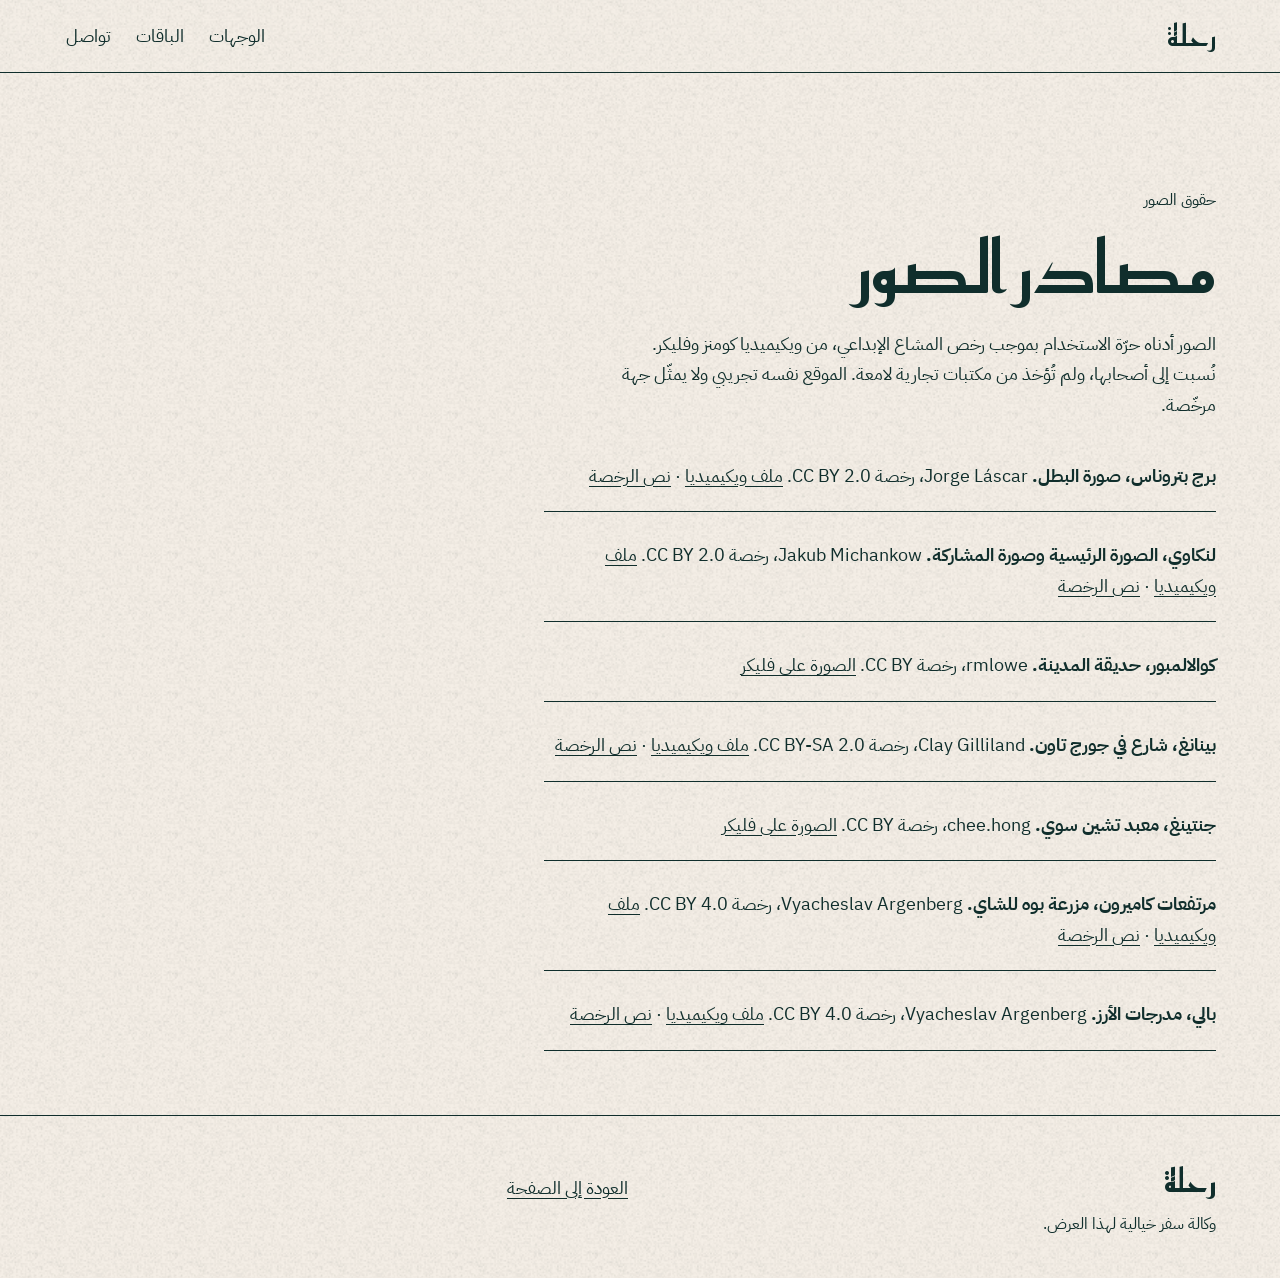
==== credits.html @ d16dc06d "Add the Arabic RTL landing page for رحلة. A static demo for a fictional Malaysia travel agency: pape" ====
<!DOCTYPE html>
<html lang="ar" dir="rtl">
<head>
  <meta charset="utf-8">
  <meta name="viewport" content="width=device-width, initial-scale=1">
  <title>مصادر الصور | رحلة</title>
  <meta name="description" content="مصادر صور موقع رحلة التجريبي وحقوق المصوّرين بموجب رخص المشاع الإبداعي.">
  <link rel="canonical" href="https://mohammedbagowabair.github.io/Rihla-Arabic-Travel-Landing-Page/credits.html">
  <meta name="robots" content="index,follow">
  <link rel="icon" href="favicon.svg" type="image/svg+xml">
  <link rel="preconnect" href="https://fonts.googleapis.com">
  <link rel="preconnect" href="https://fonts.gstatic.com" crossorigin>
  <link rel="stylesheet" href="https://fonts.googleapis.com/css2?family=IBM+Plex+Sans+Arabic:wght@400;500&family=Reem+Kufi:wght@500&display=swap">
  <link rel="stylesheet" href="css/styles.css">
</head>
<body>
  <a class="skip" href="#credits">تخطّي إلى المحتوى</a>
  <header class="site-header">
    <div class="wrap header-inner">
      <a class="brand" href="index.html">رحلة</a>
      <nav class="nav" aria-label="التنقل">
        <a href="index.html#destinations">الوجهات</a>
        <a href="index.html#packages">الباقات</a>
        <a href="index.html#contact">تواصل</a>
      </nav>
    </div>
  </header>
  <main class="wrap credits-page" id="credits">
    <p class="kicker">حقوق الصور</p>
    <h1>مصادر الصور</h1>
    <p class="lead">الصور أدناه حرّة الاستخدام بموجب رخص المشاع الإبداعي، من ويكيميديا كومنز وفليكر. نُسبت إلى أصحابها، ولم تُؤخذ من مكتبات تجارية لامعة. الموقع نفسه تجريبي ولا يمثّل جهة مرخّصة.</p>
    <ul class="credits-list">
      <li>
        <strong>برج بتروناس، صورة البطل.</strong>
        Jorge Láscar، رخصة CC BY 2.0.
        <a href="https://commons.wikimedia.org/wiki/File:The_Petronas_Towers,_the_tallest_twin_towers_of_the_world_(18793138848).jpg" target="_blank" rel="noopener noreferrer">ملف ويكيميديا</a>
        ·
        <a href="https://creativecommons.org/licenses/by/2.0/" target="_blank" rel="noopener noreferrer">نص الرخصة</a>
      </li>
      <li>
        <strong>لنكاوي، الصورة الرئيسية وصورة المشاركة.</strong>
        Jakub Michankow، رخصة CC BY 2.0.
        <a href="https://commons.wikimedia.org/wiki/File:Langkawi_-_aerial_view.jpg" target="_blank" rel="noopener noreferrer">ملف ويكيميديا</a>
        ·
        <a href="https://creativecommons.org/licenses/by/2.0/" target="_blank" rel="noopener noreferrer">نص الرخصة</a>
      </li>
      <li>
        <strong>كوالالمبور، حديقة المدينة.</strong>
        rmlowe، رخصة CC BY.
        <a href="https://www.flickr.com/photo.gne?id=4596192775" target="_blank" rel="noopener noreferrer">الصورة على فليكر</a>
      </li>
      <li>
        <strong>بينانغ، شارع في جورج تاون.</strong>
        Clay Gilliland، رخصة CC BY-SA 2.0.
        <a href="https://commons.wikimedia.org/wiki/File:George_Town_Penang,_Malaysia_(11804890966).jpg" target="_blank" rel="noopener noreferrer">ملف ويكيميديا</a>
        ·
        <a href="https://creativecommons.org/licenses/by-sa/2.0/" target="_blank" rel="noopener noreferrer">نص الرخصة</a>
      </li>
      <li>
        <strong>جنتينغ، معبد تشين سوي.</strong>
        chee.hong، رخصة CC BY.
        <a href="https://www.flickr.com/photo.gne?id=794704813" target="_blank" rel="noopener noreferrer">الصورة على فليكر</a>
      </li>
      <li>
        <strong>مرتفعات كاميرون، مزرعة بوه للشاي.</strong>
        Vyacheslav Argenberg، رخصة CC BY 4.0.
        <a href="https://commons.wikimedia.org/wiki/File:BOH_tea_estate_2,_Cameron_Highlands,_Malaysia.jpg" target="_blank" rel="noopener noreferrer">ملف ويكيميديا</a>
        ·
        <a href="https://creativecommons.org/licenses/by/4.0/" target="_blank" rel="noopener noreferrer">نص الرخصة</a>
      </li>
      <li>
        <strong>بالي، مدرجات الأرز.</strong>
        Vyacheslav Argenberg، رخصة CC BY 4.0.
        <a href="https://commons.wikimedia.org/wiki/File:Rice_terraces,_Bali.jpg" target="_blank" rel="noopener noreferrer">ملف ويكيميديا</a>
        ·
        <a href="https://creativecommons.org/licenses/by/4.0/" target="_blank" rel="noopener noreferrer">نص الرخصة</a>
      </li>
    </ul>
  </main>
  <footer class="site-footer">
    <div class="wrap footer-grid">
      <div class="footer-brand">
        <strong>رحلة</strong>
        <p>وكالة سفر خيالية لهذا العرض.</p>
      </div>
      <nav class="footer-nav" aria-label="روابط التذييل">
        <a href="index.html">العودة إلى الصفحة</a>
      </nav>
    </div>
  </footer>
</body>
</html>
---- css/styles.css ----
/* رحلة — three colours only.
   --paper background, --ink text and lines, --accent on the hero CTA and one headline word. */

:root {
  --paper: #f4eee6;
  --ink: #102e2c;
  --accent: #9a3524;
  --display: "Reem Kufi", "IBM Plex Sans Arabic", "Segoe UI", Tahoma, sans-serif;
  --body: "IBM Plex Sans Arabic", "Segoe UI", Tahoma, sans-serif;
  --pad: clamp(4.75rem, 9vw, 7.5rem);
  --gutter: 1.5rem;
  --max: 72rem;
  --edge: clamp(1.25rem, 4vw, 2rem);
}

*,
*::before,
*::after {
  box-sizing: border-box;
}

html {
  overflow-x: clip;
  scroll-behavior: auto;
}

body {
  margin: 0;
  overflow-x: clip;
  background-color: var(--paper);
  background-image: url("../img/grain.webp");
  background-repeat: repeat;
  background-size: 140px 140px;
  color: var(--ink);
  font-family: var(--body);
  font-size: 1.125rem;
  font-weight: 400;
  line-height: 1.7;
  text-rendering: optimizeLegibility;
}

img {
  max-width: 100%;
  height: auto;
  display: block;
}

h1, h2, h3, p, ul, ol, figure {
  margin: 0;
}

ul, ol {
  padding: 0;
  list-style: none;
}

a {
  color: inherit;
}

:focus-visible {
  outline: 2px solid var(--ink);
  outline-offset: 3px;
}

::selection {
  background: var(--ink);
  color: var(--paper);
}

.skip {
  position: absolute;
  inset-block-start: 0.75rem;
  inset-inline-start: 0.75rem;
  z-index: 80;
  transform: translateY(-200%);
  background: var(--ink);
  color: var(--paper);
  padding: 0.6rem 1rem;
  text-decoration: none;
}

.skip:focus {
  transform: none;
}

.wrap {
  width: min(calc(100% - var(--edge) * 2), var(--max));
  margin-inline: auto;
}

.grid-12 {
  display: grid;
  grid-template-columns: repeat(12, minmax(0, 1fr));
  column-gap: var(--gutter);
}

.section {
  overflow-x: clip;
  padding-block: var(--pad);
}

.kicker {
  font-size: 1rem;
  line-height: 1.5;
  margin-block-end: 1rem;
}

.site-header {
  position: sticky;
  inset-block-start: 0;
  z-index: 40;
  background-color: var(--paper);
  background-image: url("../img/grain.webp");
  background-repeat: repeat;
  background-size: 140px 140px;
  border-block-end: 1px solid var(--ink);
}

.header-inner {
  display: flex;
  flex-wrap: wrap;
  align-items: center;
  gap: 0.75rem 1.5rem;
  min-block-size: 4.5rem;
  padding-block: 0.75rem;
}

.brand {
  font-family: var(--display);
  font-size: 1.85rem;
  font-weight: 500;
  line-height: 1;
  text-decoration: none;
}

.nav {
  display: flex;
  flex-wrap: wrap;
  gap: 0.25rem 1.25rem;
  margin-inline-start: auto;
}

.nav a {
  display: inline-flex;
  align-items: center;
  min-block-size: 3rem;
  padding-inline: 0.15rem;
  text-decoration: none;
}

.nav a:hover {
  text-decoration: underline;
  text-underline-offset: 0.28em;
}

.header-cta {
  display: inline-flex;
}

.hero {
  position: relative;
  overflow-x: clip;
  min-block-size: calc(100svh - 4.5rem);
  padding-block: var(--pad);
}

.hero__grid {
  position: relative;
  z-index: 2;
  min-block-size: calc(100svh - 4.5rem - var(--pad) * 2);
  align-items: end;
}

.hero__copy {
  grid-column: 1 / 8;
}

.hero h1 {
  font-family: var(--display);
  font-weight: 500;
  font-size: clamp(2.85rem, 12.5vw, 4.25rem);
  line-height: 1.12;
  letter-spacing: 0;
}

.hero h1 span {
  display: block;
}

.hero h1 em {
  font-style: normal;
  color: var(--accent);
}

.lede {
  margin-block-start: 1.5rem;
  max-inline-size: 28rem;
  font-size: 1.125rem;
}

.hero__actions {
  margin-block-start: 2rem;
}

.hero__subject {
  position: absolute;
  z-index: 1;
  pointer-events: none;
  inset-block-start: -4%;
  inset-inline-end: -8vw;
  inline-size: min(44vw, 34rem);
  block-size: 112%;
  object-fit: cover;
  object-position: center 42%;
}

.btn {
  display: inline-flex;
  align-items: center;
  justify-content: center;
  gap: 0.55rem;
  min-block-size: 3.25rem;
  padding-inline: 1.25rem;
  border: 1px solid var(--ink);
  background: transparent;
  color: var(--ink);
  font: 500 1.05rem / 1.2 var(--body);
  text-decoration: none;
  cursor: pointer;
}

.btn svg {
  flex: 0 0 auto;
}

.btn--accent {
  background: var(--accent);
  border-color: var(--accent);
  color: var(--paper);
}

.btn--ink {
  background: var(--ink);
  color: var(--paper);
}

.btn--block {
  inline-size: 100%;
}

.dest__feature {
  grid-column: 1 / 8;
}

.dest__feature h2,
.section-title {
  font-family: var(--display);
  font-weight: 500;
  font-size: clamp(2.6rem, 5vw, 4.5rem);
  line-height: 1.12;
  letter-spacing: 0;
}

.dest__feature figure {
  margin-block-start: 1.75rem;
}

.dest__feature img {
  inline-size: 100%;
  aspect-ratio: 3 / 2;
  object-fit: cover;
}

.dest__feature figcaption p {
  margin-block-start: 1.25rem;
  max-inline-size: 36rem;
}

.dest-list {
  grid-column: 8 / 13;
  align-self: end;
  display: grid;
  gap: 1.75rem;
}

.dest-list li {
  display: grid;
  grid-template-columns: 7.25rem minmax(0, 1fr);
  gap: 1rem;
  align-items: center;
}

.dest-list img {
  inline-size: 7.25rem;
  block-size: 5.4rem;
  object-fit: cover;
}

.dest-list h3 {
  font-family: var(--display);
  font-size: 1.45rem;
  font-weight: 500;
  line-height: 1.25;
}

.dest-list p {
  font-size: 1rem;
  line-height: 1.55;
}

.promise__inner {
  max-inline-size: 16em;
}

.promise h2 {
  font-weight: 400;
}

.promise__num {
  display: block;
  font-family: var(--display);
  font-weight: 500;
  font-size: clamp(6.5rem, 18vw, 12.5rem);
  line-height: 0.95;
  letter-spacing: 0;
}

.promise__line {
  display: block;
  margin-block-start: 1.25rem;
  font-family: var(--body);
  font-size: clamp(1.35rem, 2.4vw, 2rem);
  font-weight: 400;
  line-height: 1.55;
}

.section-head {
  grid-column: 1 / -1;
  max-inline-size: 18em;
  margin-block-end: clamp(2.5rem, 6vw, 4.5rem);
}

.note {
  margin-block-start: 1rem;
  max-inline-size: 36rem;
}

.cards {
  grid-column: 1 / -1;
  display: grid;
  grid-template-columns: repeat(12, minmax(0, 1fr));
  gap: var(--gutter);
}

.card {
  grid-column: span 4;
  display: flex;
  flex-direction: column;
  gap: 1rem;
  min-block-size: 100%;
  padding: 1.75rem 1.5rem 1.5rem;
  border: 1px solid var(--ink);
  background: transparent;
}

.card h3 {
  font-family: var(--display);
  font-size: clamp(1.8rem, 3vw, 2.4rem);
  font-weight: 500;
  line-height: 1.2;
}

.card p {
  font-size: 1.05rem;
}

.card__price {
  margin-block-start: auto;
  font-family: var(--display);
  font-size: 1.35rem;
  line-height: 1.3;
}

.card .btn {
  margin-block-start: 0.5rem;
}

.steps {
  grid-column: 1 / -1;
  display: grid;
  grid-template-columns: repeat(12, minmax(0, 1fr));
  gap: var(--gutter);
  counter-reset: step;
}

.steps li {
  grid-column: span 4;
  display: grid;
  gap: 0.75rem;
  align-content: start;
}

.steps li::before {
  counter-increment: step;
  content: counter(step, arabic-indic);
  font-family: var(--display);
  font-size: clamp(3rem, 5vw, 4.25rem);
  line-height: 1;
  font-weight: 500;
}

.steps h3 {
  font-family: var(--display);
  font-size: 1.7rem;
  font-weight: 500;
  line-height: 1.25;
}

.contact__intro {
  grid-column: 1 / 6;
}

.contact__intro .section-title {
  max-inline-size: 8em;
}

.contact__intro p {
  margin-block-start: 1.25rem;
  max-inline-size: 28rem;
}

.contact__intro .btn {
  margin-block-start: 2rem;
}

.mail {
  display: inline-block;
  margin-block-start: 1.25rem;
  text-underline-offset: 0.22em;
}

.contact__form {
  grid-column: 7 / 13;
  display: grid;
  gap: 1rem;
}

.field {
  display: grid;
  gap: 0.4rem;
}

.field span {
  font-size: 1rem;
}

.field input,
.field select,
.field textarea {
  inline-size: 100%;
  min-block-size: 3.25rem;
  padding: 0.75rem 0.9rem;
  border: 1px solid var(--ink);
  border-radius: 0;
  background: transparent;
  color: var(--ink);
  font: inherit;
}

.field textarea {
  min-block-size: 9rem;
  resize: vertical;
}

.field input::placeholder,
.field textarea::placeholder {
  color: var(--ink);
  opacity: 0.55;
}

.hp {
  position: absolute;
  inline-size: 1px;
  block-size: 1px;
  padding: 0;
  margin: -1px;
  overflow: hidden;
  clip-path: inset(50%);
  white-space: nowrap;
  border: 0;
}

.site-footer {
  overflow-x: clip;
  padding-block: 3rem 2.5rem;
  border-block-start: 1px solid var(--ink);
}

.footer-grid {
  display: grid;
  grid-template-columns: repeat(12, minmax(0, 1fr));
  gap: 1.5rem var(--gutter);
}

.footer-brand {
  grid-column: 1 / 7;
}

.footer-brand strong {
  display: block;
  font-family: var(--display);
  font-size: 2rem;
  font-weight: 500;
  line-height: 1.1;
}

.footer-brand p,
.footer-meta {
  margin-block-start: 0.75rem;
  font-size: 1rem;
  max-inline-size: 28rem;
}

.footer-nav {
  grid-column: 7 / 13;
  display: flex;
  flex-wrap: wrap;
  gap: 0.75rem 1.5rem;
  align-content: start;
}

.footer-nav a {
  display: inline-flex;
  align-items: center;
  min-block-size: 3rem;
  text-underline-offset: 0.22em;
}

.credits-page {
  padding-block: var(--pad) 4rem;
}

.credits-page h1 {
  font-family: var(--display);
  font-weight: 500;
  font-size: clamp(2.8rem, 6vw, 4.5rem);
  line-height: 1.12;
}

.credits-page .lead {
  margin-block: 1.25rem 2.5rem;
  max-inline-size: 38rem;
}

.credits-list {
  display: grid;
  gap: 1.75rem;
}

.credits-list li {
  max-inline-size: 42rem;
  padding-block-end: 1.25rem;
  border-block-end: 1px solid var(--ink);
}

.credits-list a {
  text-underline-offset: 0.2em;
}

@media (min-width: 960px) {
  .hero h1 {
    font-size: clamp(6rem, 7vw, 7rem);
  }
}

@media (max-width: 860px) {
  .nav {
    margin-inline-start: 0;
    flex-basis: 100%;
    order: 3;
  }

  .header-cta {
    margin-inline-start: auto;
  }

  .hero {
    min-block-size: 0;
  }

  .hero__grid {
    min-block-size: 0;
    display: block;
  }

  .hero__copy {
    max-inline-size: none;
  }

  .hero__subject {
    position: relative;
    inset: auto;
    display: block;
    inline-size: 100vw;
    max-inline-size: 100vw;
    block-size: auto;
    aspect-ratio: 4 / 5;
    margin-inline: calc(50% - 50vw);
    margin-block-start: 2.5rem;
    margin-block-end: -6.5rem;
    object-position: center 28%;
  }

  .dest__feature,
  .dest-list,
  .contact__intro,
  .contact__form {
    grid-column: 1 / -1;
  }

  .dest-list {
    margin-block-start: 3rem;
  }

  .card,
  .steps li {
    grid-column: 1 / -1;
  }
}

@media (max-width: 560px) {
  .dest-list li {
    grid-template-columns: 5.75rem minmax(0, 1fr);
  }

  .dest-list img {
    inline-size: 5.75rem;
    block-size: 4.4rem;
  }
}

@media (prefers-reduced-motion: no-preference) {
  .js [data-reveal] {
    opacity: 0;
    transform: translateY(1.4rem);
    transition: opacity 0.7s ease, transform 0.7s ease;
  }

  .js [data-reveal].is-in {
    opacity: 1;
    transform: none;
  }
}
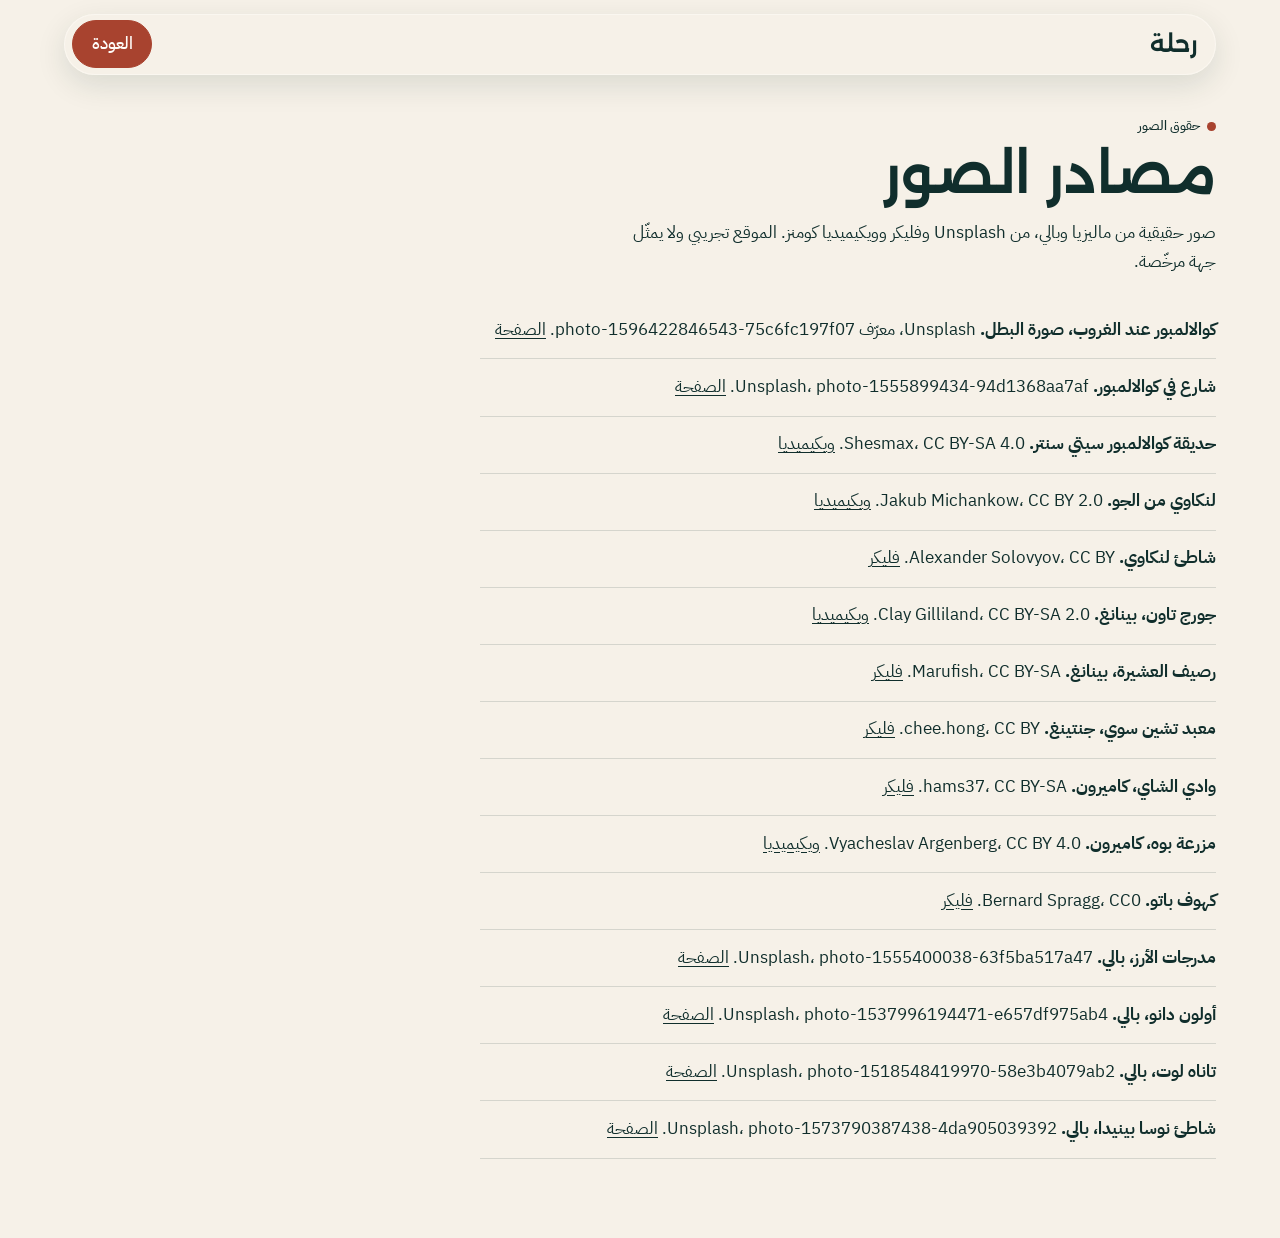
==== commit ae8fd50f: "Redesign the رحلة landing page as a full travel layout. Replace the sparse first version with a cine" ====
--- a/credits.html
+++ b/credits.html
@@ -4,89 +4,41 @@
   <meta charset="utf-8">
   <meta name="viewport" content="width=device-width, initial-scale=1">
   <title>مصادر الصور | رحلة</title>
-  <meta name="description" content="مصادر صور موقع رحلة التجريبي وحقوق المصوّرين بموجب رخص المشاع الإبداعي.">
+  <meta name="description" content="مصادر صور موقع رحلة التجريبي وحقوق المصوّرين.">
   <link rel="canonical" href="https://mohammedbagowabair.github.io/Rihla-Arabic-Travel-Landing-Page/credits.html">
-  <meta name="robots" content="index,follow">
   <link rel="icon" href="favicon.svg" type="image/svg+xml">
   <link rel="preconnect" href="https://fonts.googleapis.com">
   <link rel="preconnect" href="https://fonts.gstatic.com" crossorigin>
-  <link rel="stylesheet" href="https://fonts.googleapis.com/css2?family=IBM+Plex+Sans+Arabic:wght@400;500&family=Reem+Kufi:wght@500&display=swap">
+  <link rel="stylesheet" href="https://fonts.googleapis.com/css2?family=Alexandria:wght@500;600&family=IBM+Plex+Sans+Arabic:wght@400;500&display=swap">
   <link rel="stylesheet" href="css/styles.css">
 </head>
 <body>
   <a class="skip" href="#credits">تخطّي إلى المحتوى</a>
-  <header class="site-header">
-    <div class="wrap header-inner">
-      <a class="brand" href="index.html">رحلة</a>
-      <nav class="nav" aria-label="التنقل">
-        <a href="index.html#destinations">الوجهات</a>
-        <a href="index.html#packages">الباقات</a>
-        <a href="index.html#contact">تواصل</a>
-      </nav>
-    </div>
+  <header class="nav">
+    <a class="brand" href="index.html">رحلة</a>
+    <a class="btn btn--accent" style="margin-inline-start:auto" href="index.html#contact">العودة</a>
   </header>
-  <main class="wrap credits-page" id="credits">
+  <main class="wrap credits" id="credits">
     <p class="kicker">حقوق الصور</p>
     <h1>مصادر الصور</h1>
-    <p class="lead">الصور أدناه حرّة الاستخدام بموجب رخص المشاع الإبداعي، من ويكيميديا كومنز وفليكر. نُسبت إلى أصحابها، ولم تُؤخذ من مكتبات تجارية لامعة. الموقع نفسه تجريبي ولا يمثّل جهة مرخّصة.</p>
-    <ul class="credits-list">
-      <li>
-        <strong>برج بتروناس، صورة البطل.</strong>
-        Jorge Láscar، رخصة CC BY 2.0.
-        <a href="https://commons.wikimedia.org/wiki/File:The_Petronas_Towers,_the_tallest_twin_towers_of_the_world_(18793138848).jpg" target="_blank" rel="noopener noreferrer">ملف ويكيميديا</a>
-        ·
-        <a href="https://creativecommons.org/licenses/by/2.0/" target="_blank" rel="noopener noreferrer">نص الرخصة</a>
-      </li>
-      <li>
-        <strong>لنكاوي، الصورة الرئيسية وصورة المشاركة.</strong>
-        Jakub Michankow، رخصة CC BY 2.0.
-        <a href="https://commons.wikimedia.org/wiki/File:Langkawi_-_aerial_view.jpg" target="_blank" rel="noopener noreferrer">ملف ويكيميديا</a>
-        ·
-        <a href="https://creativecommons.org/licenses/by/2.0/" target="_blank" rel="noopener noreferrer">نص الرخصة</a>
-      </li>
-      <li>
-        <strong>كوالالمبور، حديقة المدينة.</strong>
-        rmlowe، رخصة CC BY.
-        <a href="https://www.flickr.com/photo.gne?id=4596192775" target="_blank" rel="noopener noreferrer">الصورة على فليكر</a>
-      </li>
-      <li>
-        <strong>بينانغ، شارع في جورج تاون.</strong>
-        Clay Gilliland، رخصة CC BY-SA 2.0.
-        <a href="https://commons.wikimedia.org/wiki/File:George_Town_Penang,_Malaysia_(11804890966).jpg" target="_blank" rel="noopener noreferrer">ملف ويكيميديا</a>
-        ·
-        <a href="https://creativecommons.org/licenses/by-sa/2.0/" target="_blank" rel="noopener noreferrer">نص الرخصة</a>
-      </li>
-      <li>
-        <strong>جنتينغ، معبد تشين سوي.</strong>
-        chee.hong، رخصة CC BY.
-        <a href="https://www.flickr.com/photo.gne?id=794704813" target="_blank" rel="noopener noreferrer">الصورة على فليكر</a>
-      </li>
-      <li>
-        <strong>مرتفعات كاميرون، مزرعة بوه للشاي.</strong>
-        Vyacheslav Argenberg، رخصة CC BY 4.0.
-        <a href="https://commons.wikimedia.org/wiki/File:BOH_tea_estate_2,_Cameron_Highlands,_Malaysia.jpg" target="_blank" rel="noopener noreferrer">ملف ويكيميديا</a>
-        ·
-        <a href="https://creativecommons.org/licenses/by/4.0/" target="_blank" rel="noopener noreferrer">نص الرخصة</a>
-      </li>
-      <li>
-        <strong>بالي، مدرجات الأرز.</strong>
-        Vyacheslav Argenberg، رخصة CC BY 4.0.
-        <a href="https://commons.wikimedia.org/wiki/File:Rice_terraces,_Bali.jpg" target="_blank" rel="noopener noreferrer">ملف ويكيميديا</a>
-        ·
-        <a href="https://creativecommons.org/licenses/by/4.0/" target="_blank" rel="noopener noreferrer">نص الرخصة</a>
-      </li>
+    <p class="lede">صور حقيقية من ماليزيا وبالي، من Unsplash وفليكر وويكيميديا كومنز. الموقع تجريبي ولا يمثّل جهة مرخّصة.</p>
+    <ul>
+      <li><strong>كوالالمبور عند الغروب، صورة البطل.</strong> Unsplash، معرّف photo-1596422846543-75c6fc197f07. <a href="https://unsplash.com/photos/1596422846543-75c6fc197f07" target="_blank" rel="noopener noreferrer">الصفحة</a></li>
+      <li><strong>شارع في كوالالمبور.</strong> Unsplash، photo-1555899434-94d1368aa7af. <a href="https://unsplash.com/photos/1555899434-94d1368aa7af" target="_blank" rel="noopener noreferrer">الصفحة</a></li>
+      <li><strong>حديقة كوالالمبور سيتي سنتر.</strong> Shesmax، CC BY-SA 4.0. <a href="https://commons.wikimedia.org/wiki/File:Kuala_Lumpur._KLCC_Park._2019-12-09_22-22-76.jpg" target="_blank" rel="noopener noreferrer">ويكيميديا</a></li>
+      <li><strong>لنكاوي من الجو.</strong> Jakub Michankow، CC BY 2.0. <a href="https://commons.wikimedia.org/wiki/File:Langkawi_-_aerial_view.jpg" target="_blank" rel="noopener noreferrer">ويكيميديا</a></li>
+      <li><strong>شاطئ لنكاوي.</strong> Alexander Solovyov، CC BY. <a href="https://www.flickr.com/photo.gne?id=8767185305" target="_blank" rel="noopener noreferrer">فليكر</a></li>
+      <li><strong>جورج تاون، بينانغ.</strong> Clay Gilliland، CC BY-SA 2.0. <a href="https://commons.wikimedia.org/wiki/File:George_Town_Penang,_Malaysia_(11804890966).jpg" target="_blank" rel="noopener noreferrer">ويكيميديا</a></li>
+      <li><strong>رصيف العشيرة، بينانغ.</strong> Marufish، CC BY-SA. <a href="https://www.flickr.com/photo.gne?id=5300518344" target="_blank" rel="noopener noreferrer">فليكر</a></li>
+      <li><strong>معبد تشين سوي، جنتينغ.</strong> chee.hong، CC BY. <a href="https://www.flickr.com/photo.gne?id=794704813" target="_blank" rel="noopener noreferrer">فليكر</a></li>
+      <li><strong>وادي الشاي، كاميرون.</strong> hams37، CC BY-SA. <a href="https://www.flickr.com/photo.gne?id=18498778973" target="_blank" rel="noopener noreferrer">فليكر</a></li>
+      <li><strong>مزرعة بوه، كاميرون.</strong> Vyacheslav Argenberg، CC BY 4.0. <a href="https://commons.wikimedia.org/wiki/File:BOH_tea_estate_2,_Cameron_Highlands,_Malaysia.jpg" target="_blank" rel="noopener noreferrer">ويكيميديا</a></li>
+      <li><strong>كهوف باتو.</strong> Bernard Spragg، CC0. <a href="https://www.flickr.com/photo.gne?id=17721587095" target="_blank" rel="noopener noreferrer">فليكر</a></li>
+      <li><strong>مدرجات الأرز، بالي.</strong> Unsplash، photo-1555400038-63f5ba517a47. <a href="https://unsplash.com/photos/1555400038-63f5ba517a47" target="_blank" rel="noopener noreferrer">الصفحة</a></li>
+      <li><strong>أولون دانو، بالي.</strong> Unsplash، photo-1537996194471-e657df975ab4. <a href="https://unsplash.com/photos/1537996194471-e657df975ab4" target="_blank" rel="noopener noreferrer">الصفحة</a></li>
+      <li><strong>تاناه لوت، بالي.</strong> Unsplash، photo-1518548419970-58e3b4079ab2. <a href="https://unsplash.com/photos/1518548419970-58e3b4079ab2" target="_blank" rel="noopener noreferrer">الصفحة</a></li>
+      <li><strong>شاطئ نوسا بينيدا، بالي.</strong> Unsplash، photo-1573790387438-4da905039392. <a href="https://unsplash.com/photos/1573790387438-4da905039392" target="_blank" rel="noopener noreferrer">الصفحة</a></li>
     </ul>
   </main>
-  <footer class="site-footer">
-    <div class="wrap footer-grid">
-      <div class="footer-brand">
-        <strong>رحلة</strong>
-        <p>وكالة سفر خيالية لهذا العرض.</p>
-      </div>
-      <nav class="footer-nav" aria-label="روابط التذييل">
-        <a href="index.html">العودة إلى الصفحة</a>
-      </nav>
-    </div>
-  </footer>
 </body>
 </html>
--- a/css/styles.css
+++ b/css/styles.css
@@ -1,654 +1,575 @@
-/* رحلة — three colours only.
-   --paper background, --ink text and lines, --accent on the hero CTA and one headline word. */
-
 :root {
-  --paper: #f4eee6;
   --ink: #102e2c;
-  --accent: #9a3524;
-  --display: "Reem Kufi", "IBM Plex Sans Arabic", "Segoe UI", Tahoma, sans-serif;
+  --paper: #f6f1e8;
+  --card: #fffdf9;
+  --accent: #a8432f;
+  --accent-soft: #f3d0c4;
+  --line: rgba(16, 46, 44, 0.14);
+  --shadow: 0 16px 40px rgba(16, 46, 44, 0.12);
+  --radius: 24px;
+  --display: "Alexandria", "IBM Plex Sans Arabic", "Segoe UI", Tahoma, sans-serif;
   --body: "IBM Plex Sans Arabic", "Segoe UI", Tahoma, sans-serif;
-  --pad: clamp(4.75rem, 9vw, 7.5rem);
-  --gutter: 1.5rem;
+  --space: clamp(4.25rem, 6.2vw, 6.5rem);
   --max: 72rem;
-  --edge: clamp(1.25rem, 4vw, 2rem);
+  --edge: clamp(1rem, 3vw, 1.5rem);
 }
 
 *,
 *::before,
-*::after {
-  box-sizing: border-box;
-}
+*::after { box-sizing: border-box; }
 
 html {
   overflow-x: clip;
-  scroll-behavior: auto;
+  scroll-padding-top: 5.5rem;
 }
 
 body {
   margin: 0;
   overflow-x: clip;
-  background-color: var(--paper);
-  background-image: url("../img/grain.webp");
-  background-repeat: repeat;
-  background-size: 140px 140px;
+  background: var(--paper);
   color: var(--ink);
   font-family: var(--body);
-  font-size: 1.125rem;
-  font-weight: 400;
+  font-size: 1.0625rem;
   line-height: 1.7;
-  text-rendering: optimizeLegibility;
-}
-
-img {
-  max-width: 100%;
-  height: auto;
-  display: block;
-}
-
-h1, h2, h3, p, ul, ol, figure {
-  margin: 0;
-}
-
-ul, ol {
-  padding: 0;
-  list-style: none;
-}
-
-a {
-  color: inherit;
-}
+}
+
+img { max-width: 100%; display: block; }
+h1, h2, h3, p, ul, ol, figure { margin: 0; }
+ul, ol { padding: 0; list-style: none; }
+a { color: inherit; }
+button, input, select, textarea { font: inherit; color: inherit; }
 
 :focus-visible {
-  outline: 2px solid var(--ink);
+  outline: 2px solid var(--accent);
   outline-offset: 3px;
 }
 
-::selection {
+.skip {
+  position: absolute;
+  inset-block-start: 0.6rem;
+  inset-inline-start: 0.6rem;
+  z-index: 80;
+  transform: translateY(-160%);
   background: var(--ink);
   color: var(--paper);
-}
-
-.skip {
-  position: absolute;
-  inset-block-start: 0.75rem;
-  inset-inline-start: 0.75rem;
-  z-index: 80;
-  transform: translateY(-200%);
-  background: var(--ink);
-  color: var(--paper);
-  padding: 0.6rem 1rem;
+  padding: 0.55rem 0.9rem;
+  border-radius: 999px;
   text-decoration: none;
 }
-
-.skip:focus {
-  transform: none;
-}
+.skip:focus { transform: none; }
 
 .wrap {
   width: min(calc(100% - var(--edge) * 2), var(--max));
   margin-inline: auto;
 }
 
-.grid-12 {
-  display: grid;
-  grid-template-columns: repeat(12, minmax(0, 1fr));
-  column-gap: var(--gutter);
-}
-
-.section {
-  overflow-x: clip;
-  padding-block: var(--pad);
-}
-
 .kicker {
-  font-size: 1rem;
-  line-height: 1.5;
-  margin-block-end: 1rem;
-}
-
-.site-header {
-  position: sticky;
-  inset-block-start: 0;
+  display: inline-flex;
+  align-items: center;
+  gap: 0.45rem;
+  font-size: 0.82rem;
+  font-weight: 500;
+  letter-spacing: 0;
+}
+.kicker::before {
+  content: "";
+  inline-size: 0.55rem;
+  block-size: 0.55rem;
+  border-radius: 50%;
+  background: var(--accent);
+}
+
+.h2 {
+  font-family: var(--display);
+  font-weight: 600;
+  font-size: clamp(2rem, 4vw, 3.25rem);
+  line-height: 1.2;
+  letter-spacing: 0;
+}
+
+.lede { max-inline-size: 38rem; color: var(--ink); }
+
+.section { padding-block: var(--space); }
+
+.section-head {
+  display: grid;
+  gap: 0.7rem;
+  margin-block-end: 1.6rem;
+  max-inline-size: 40rem;
+}
+
+.nav {
+  position: fixed;
   z-index: 40;
-  background-color: var(--paper);
-  background-image: url("../img/grain.webp");
-  background-repeat: repeat;
-  background-size: 140px 140px;
-  border-block-end: 1px solid var(--ink);
-}
-
-.header-inner {
+  inset-block-start: 0.85rem;
+  inset-inline: 0.85rem;
+  display: flex;
+  align-items: center;
+  gap: 0.75rem 1.1rem;
+  min-block-size: 3.6rem;
+  padding-block: 0.35rem;
+  padding-inline: 0.7rem 0.45rem;
+  border: 1px solid rgba(255, 252, 248, 0.45);
+  border-radius: 999px;
+  background: rgba(246, 241, 232, 0.78);
+  box-shadow: 0 10px 30px rgba(16, 46, 44, 0.12);
+  backdrop-filter: blur(16px);
+}
+
+.brand {
+  font-family: var(--display);
+  font-weight: 600;
+  font-size: 1.45rem;
+  line-height: 1;
+  text-decoration: none;
+  padding-inline: 0.45rem;
+}
+
+.nav__links {
   display: flex;
   flex-wrap: wrap;
-  align-items: center;
-  gap: 0.75rem 1.5rem;
-  min-block-size: 4.5rem;
-  padding-block: 0.75rem;
-}
-
-.brand {
-  font-family: var(--display);
-  font-size: 1.85rem;
-  font-weight: 500;
-  line-height: 1;
-  text-decoration: none;
-}
-
-.nav {
-  display: flex;
-  flex-wrap: wrap;
-  gap: 0.25rem 1.25rem;
+  gap: 0.15rem 0.9rem;
   margin-inline-start: auto;
 }
-
-.nav a {
+.nav__links a {
   display: inline-flex;
   align-items: center;
-  min-block-size: 3rem;
-  padding-inline: 0.15rem;
+  min-block-size: 2.6rem;
   text-decoration: none;
-}
-
-.nav a:hover {
-  text-decoration: underline;
-  text-underline-offset: 0.28em;
-}
-
-.header-cta {
-  display: inline-flex;
-}
-
-.hero {
-  position: relative;
-  overflow-x: clip;
-  min-block-size: calc(100svh - 4.5rem);
-  padding-block: var(--pad);
-}
-
-.hero__grid {
-  position: relative;
-  z-index: 2;
-  min-block-size: calc(100svh - 4.5rem - var(--pad) * 2);
-  align-items: end;
-}
-
-.hero__copy {
-  grid-column: 1 / 8;
-}
-
-.hero h1 {
-  font-family: var(--display);
-  font-weight: 500;
-  font-size: clamp(2.85rem, 12.5vw, 4.25rem);
-  line-height: 1.12;
-  letter-spacing: 0;
-}
-
-.hero h1 span {
-  display: block;
-}
-
-.hero h1 em {
-  font-style: normal;
-  color: var(--accent);
-}
-
-.lede {
-  margin-block-start: 1.5rem;
-  max-inline-size: 28rem;
-  font-size: 1.125rem;
-}
-
-.hero__actions {
-  margin-block-start: 2rem;
-}
-
-.hero__subject {
-  position: absolute;
-  z-index: 1;
-  pointer-events: none;
-  inset-block-start: -4%;
-  inset-inline-end: -8vw;
-  inline-size: min(44vw, 34rem);
-  block-size: 112%;
-  object-fit: cover;
-  object-position: center 42%;
-}
+  font-size: 0.95rem;
+}
+.nav__links a:hover { text-decoration: underline; text-underline-offset: 0.25em; }
 
 .btn {
   display: inline-flex;
   align-items: center;
   justify-content: center;
-  gap: 0.55rem;
-  min-block-size: 3.25rem;
-  padding-inline: 1.25rem;
-  border: 1px solid var(--ink);
+  gap: 0.5rem;
+  min-block-size: 3rem;
+  padding-inline: 1.15rem;
+  border-radius: 999px;
+  border: 1px solid transparent;
+  text-decoration: none;
+  font-weight: 500;
+  cursor: pointer;
   background: transparent;
-  color: var(--ink);
-  font: 500 1.05rem / 1.2 var(--body);
-  text-decoration: none;
-  cursor: pointer;
-}
-
-.btn svg {
-  flex: 0 0 auto;
-}
-
-.btn--accent {
-  background: var(--accent);
-  border-color: var(--accent);
-  color: var(--paper);
-}
-
-.btn--ink {
-  background: var(--ink);
-  color: var(--paper);
-}
-
-.btn--block {
-  inline-size: 100%;
-}
-
-.dest__feature {
-  grid-column: 1 / 8;
-}
-
-.dest__feature h2,
-.section-title {
-  font-family: var(--display);
-  font-weight: 500;
-  font-size: clamp(2.6rem, 5vw, 4.5rem);
+}
+.btn svg { flex: 0 0 auto; }
+.btn--accent { background: var(--accent); color: #fffdf9; border-color: var(--accent); }
+.btn--ink { background: var(--ink); color: var(--paper); }
+.btn--ghost {
+  background: transparent;
+  color: #fffdf9;
+  border-color: rgba(255, 253, 249, 0.75);
+}
+.btn--line { background: transparent; color: var(--ink); border-color: var(--ink); }
+.btn--block { inline-size: 100%; }
+
+.hero {
+  position: relative;
+  min-block-size: 100svh;
+  margin: 0.7rem;
+  border-radius: 30px;
+  overflow: hidden;
+  color: #fffdf9;
+  display: grid;
+  align-items: end;
+}
+.hero__media,
+.hero__shade { position: absolute; inset: 0; }
+.hero__media { inline-size: 100%; block-size: 100%; object-fit: cover; object-position: center 42%; }
+.hero__shade {
+  background:
+    linear-gradient(180deg, rgba(16, 46, 44, 0.48) 0%, rgba(16, 46, 44, 0.08) 38%, rgba(16, 46, 44, 0.78) 100%);
+}
+.hero__content {
+  position: relative;
+  z-index: 1;
+  padding: 6.5rem var(--edge) 7.2rem;
+  max-inline-size: 46rem;
+}
+.hero .kicker { color: var(--accent-soft); }
+.hero .kicker::before { background: var(--accent-soft); }
+.hero h1 {
+  margin-block-start: 0.8rem;
+  font-family: var(--display);
+  font-weight: 600;
+  font-size: clamp(2.7rem, 6.4vw, 5.4rem);
   line-height: 1.12;
   letter-spacing: 0;
 }
-
-.dest__feature figure {
-  margin-block-start: 1.75rem;
-}
-
-.dest__feature img {
-  inline-size: 100%;
-  aspect-ratio: 3 / 2;
-  object-fit: cover;
-}
-
-.dest__feature figcaption p {
-  margin-block-start: 1.25rem;
-  max-inline-size: 36rem;
-}
-
-.dest-list {
-  grid-column: 8 / 13;
-  align-self: end;
-  display: grid;
-  gap: 1.75rem;
-}
-
-.dest-list li {
-  display: grid;
-  grid-template-columns: 7.25rem minmax(0, 1fr);
-  gap: 1rem;
-  align-items: center;
-}
-
-.dest-list img {
-  inline-size: 7.25rem;
-  block-size: 5.4rem;
-  object-fit: cover;
-}
-
-.dest-list h3 {
-  font-family: var(--display);
-  font-size: 1.45rem;
-  font-weight: 500;
-  line-height: 1.25;
-}
-
-.dest-list p {
-  font-size: 1rem;
-  line-height: 1.55;
-}
-
-.promise__inner {
-  max-inline-size: 16em;
-}
-
-.promise h2 {
-  font-weight: 400;
-}
-
-.promise__num {
-  display: block;
-  font-family: var(--display);
-  font-weight: 500;
-  font-size: clamp(6.5rem, 18vw, 12.5rem);
-  line-height: 0.95;
-  letter-spacing: 0;
-}
-
-.promise__line {
-  display: block;
-  margin-block-start: 1.25rem;
-  font-family: var(--body);
-  font-size: clamp(1.35rem, 2.4vw, 2rem);
-  font-weight: 400;
-  line-height: 1.55;
-}
-
-.section-head {
-  grid-column: 1 / -1;
-  max-inline-size: 18em;
-  margin-block-end: clamp(2.5rem, 6vw, 4.5rem);
-}
-
-.note {
+.hero h1 span { display: block; }
+.hero h1 em { font-style: normal; color: var(--accent-soft); }
+.hero__sub {
   margin-block-start: 1rem;
   max-inline-size: 36rem;
-}
-
-.cards {
-  grid-column: 1 / -1;
-  display: grid;
-  grid-template-columns: repeat(12, minmax(0, 1fr));
-  gap: var(--gutter);
-}
-
-.card {
-  grid-column: span 4;
+  font-size: 1.08rem;
+  line-height: 1.7;
+}
+.hero__actions { display: flex; flex-wrap: wrap; gap: 0.7rem; margin-block-start: 1.4rem; }
+
+.planner {
+  position: relative;
+  z-index: 5;
+  display: grid;
+  gap: 0.85rem;
+  margin-block-start: -3.6rem;
+  padding: 1rem;
+  border: 1px solid rgba(255, 253, 249, 0.6);
+  border-radius: 26px;
+  background: rgba(255, 253, 249, 0.9);
+  box-shadow: var(--shadow);
+  backdrop-filter: blur(16px);
+}
+.planner__label {
+  font-size: 0.78rem;
+  font-weight: 500;
+}
+.planner__grid {
+  display: grid;
+  gap: 0.7rem;
+}
+.field { display: grid; gap: 0.3rem; }
+.field span { font-size: 0.86rem; font-weight: 500; }
+.field select,
+.field input,
+.field textarea {
+  inline-size: 100%;
+  min-block-size: 3.15rem;
+  padding: 0.7rem 0.9rem;
+  border: 1px solid var(--line);
+  border-radius: 14px;
+  background: var(--card);
+}
+.field textarea { min-block-size: 8.5rem; resize: vertical; }
+.field select:focus,
+.field input:focus,
+.field textarea:focus {
+  border-color: var(--accent);
+  outline: 3px solid rgba(168, 67, 47, 0.22);
+  outline-offset: 0;
+}
+
+.trust { padding-block-start: calc(var(--space) - 0.5rem); }
+.trust__row {
+  display: grid;
+  gap: 0.8rem;
+}
+.trust__item {
+  display: grid;
+  grid-template-columns: auto 1fr;
+  gap: 0.75rem;
+  align-items: start;
+  padding: 1rem 1.05rem;
+  border-radius: 18px;
+  background: var(--card);
+  box-shadow: 0 8px 24px rgba(16, 46, 44, 0.06);
+}
+.icon {
+  display: grid;
+  place-items: center;
+  inline-size: 2.6rem;
+  block-size: 2.6rem;
+  border-radius: 12px;
+  background: rgba(16, 46, 44, 0.06);
+  color: var(--ink);
+}
+.trust__name,
+.feature h3,
+.step h3 { font-family: var(--display); font-weight: 600; font-size: 1.12rem; line-height: 1.35; }
+.trust__item p:not(.trust__name),
+.feature p,
+.step p { font-size: 0.95rem; line-height: 1.55; }
+
+.bento {
+  display: flex;
+  gap: 0.85rem;
+  overflow-x: auto;
+  scroll-snap-type: x mandatory;
+  padding-block-end: 0.4rem;
+  scrollbar-width: thin;
+}
+.place {
+  position: relative;
+  flex: 0 0 78%;
+  scroll-snap-align: start;
+  min-block-size: 24rem;
+  border-radius: 22px;
+  overflow: hidden;
+  color: #fffdf9;
+}
+.place img,
+.pkg__photo img,
+.shot img,
+.cta__media {
+  inline-size: 100%;
+  block-size: 100%;
+  object-fit: cover;
+}
+.place img { position: absolute; inset: 0; block-size: 100%; transition: transform 0.6s ease; }
+.place figcaption,
+.shot figcaption {
+  position: absolute;
+  inset-inline: 0;
+  inset-block-end: 0;
+  padding: 2.4rem 1.1rem 1.05rem;
+  background: linear-gradient(transparent, rgba(16, 46, 44, 0.82));
+}
+.place h3,
+.shot h3 {
+  font-family: var(--display);
+  font-weight: 600;
+  font-size: 1.7rem;
+  line-height: 1.2;
+}
+.place p { font-size: 0.95rem; }
+
+.pkgs {
+  display: grid;
+  gap: 1rem;
+}
+.pkg {
   display: flex;
   flex-direction: column;
-  gap: 1rem;
-  min-block-size: 100%;
-  padding: 1.75rem 1.5rem 1.5rem;
-  border: 1px solid var(--ink);
-  background: transparent;
-}
-
-.card h3 {
-  font-family: var(--display);
-  font-size: clamp(1.8rem, 3vw, 2.4rem);
+  border-radius: 24px;
+  background: var(--card);
+  box-shadow: var(--shadow);
+  overflow: hidden;
+}
+.pkg--featured { border: 2px solid var(--accent); }
+.pkg__photo { aspect-ratio: 16 / 11; overflow: hidden; }
+.pkg__photo img { transition: transform 0.6s ease; }
+.pkg__body { display: flex; flex-direction: column; gap: 0.8rem; padding: 1.15rem 1.15rem 1.2rem; flex: 1; }
+.chips { display: flex; flex-wrap: wrap; gap: 0.4rem; }
+.chip {
+  padding: 0.2rem 0.65rem;
+  border-radius: 999px;
+  border: 1px solid var(--line);
+  font-size: 0.8rem;
   font-weight: 500;
-  line-height: 1.2;
-}
-
-.card p {
-  font-size: 1.05rem;
-}
-
-.card__price {
+}
+.pkg h3 { font-family: var(--display); font-weight: 600; font-size: 1.65rem; line-height: 1.25; }
+.checks { display: grid; gap: 0.4rem; }
+.checks li { display: flex; gap: 0.45rem; align-items: flex-start; font-size: 0.96rem; }
+.checks svg { margin-block-start: 0.2rem; color: var(--accent); }
+.price {
   margin-block-start: auto;
   font-family: var(--display);
-  font-size: 1.35rem;
-  line-height: 1.3;
-}
-
-.card .btn {
-  margin-block-start: 0.5rem;
-}
-
+  font-weight: 600;
+  font-size: 1.2rem;
+}
+
+.experience {
+  display: grid;
+  gap: 1.5rem;
+  align-items: center;
+}
+.collage { position: relative; min-block-size: 28rem; }
+.collage img { object-fit: cover; border-radius: 22px; box-shadow: var(--shadow); }
+.collage .a { inline-size: 72%; block-size: 24rem; }
+.collage .b {
+  position: absolute;
+  inline-size: 48%;
+  block-size: 13rem;
+  inset-inline-end: 0;
+  inset-block-start: 1.2rem;
+  border: 4px solid var(--paper);
+}
+.collage .c {
+  position: absolute;
+  inline-size: 42%;
+  block-size: 11rem;
+  inset-inline-start: 4%;
+  inset-block-end: 0;
+  border: 4px solid var(--paper);
+}
+.features { display: grid; gap: 0.9rem; margin-block-start: 1.1rem; }
+.feature { display: grid; grid-template-columns: auto 1fr; gap: 0.75rem; align-items: start; }
+
+.band {
+  background: color-mix(in srgb, var(--ink) 7%, var(--paper));
+}
 .steps {
-  grid-column: 1 / -1;
-  display: grid;
-  grid-template-columns: repeat(12, minmax(0, 1fr));
-  gap: var(--gutter);
-  counter-reset: step;
-}
-
-.steps li {
-  grid-column: span 4;
-  display: grid;
+  display: grid;
+  gap: 0.9rem;
+}
+.step {
+  position: relative;
+  padding: 1.25rem 1.15rem 1.2rem;
+  border-radius: 22px;
+  background: var(--card);
+  box-shadow: 0 10px 28px rgba(16, 46, 44, 0.06);
+}
+.step__top { display: flex; align-items: center; justify-content: space-between; gap: 0.6rem; }
+.step__no {
+  font-family: var(--body);
+  font-weight: 500;
+  font-size: 2.5rem;
+  line-height: 1;
+  color: var(--accent);
+}
+.step h3 { margin-block: 0.45rem 0.25rem; }
+
+.gallery__row {
+  display: grid;
+  grid-auto-flow: column;
+  grid-auto-columns: 68%;
   gap: 0.75rem;
-  align-content: start;
-}
-
-.steps li::before {
-  counter-increment: step;
-  content: counter(step, arabic-indic);
-  font-family: var(--display);
-  font-size: clamp(3rem, 5vw, 4.25rem);
-  line-height: 1;
-  font-weight: 500;
-}
-
-.steps h3 {
-  font-family: var(--display);
-  font-size: 1.7rem;
-  font-weight: 500;
-  line-height: 1.25;
-}
-
-.contact__intro {
-  grid-column: 1 / 6;
-}
-
-.contact__intro .section-title {
-  max-inline-size: 8em;
-}
-
-.contact__intro p {
-  margin-block-start: 1.25rem;
-  max-inline-size: 28rem;
-}
-
-.contact__intro .btn {
-  margin-block-start: 2rem;
-}
-
-.mail {
-  display: inline-block;
-  margin-block-start: 1.25rem;
-  text-underline-offset: 0.22em;
-}
-
-.contact__form {
-  grid-column: 7 / 13;
-  display: grid;
-  gap: 1rem;
-}
-
-.field {
-  display: grid;
-  gap: 0.4rem;
-}
-
-.field span {
-  font-size: 1rem;
-}
-
-.field input,
-.field select,
-.field textarea {
-  inline-size: 100%;
-  min-block-size: 3.25rem;
-  padding: 0.75rem 0.9rem;
-  border: 1px solid var(--ink);
-  border-radius: 0;
-  background: transparent;
-  color: var(--ink);
-  font: inherit;
-}
-
-.field textarea {
-  min-block-size: 9rem;
-  resize: vertical;
-}
-
-.field input::placeholder,
-.field textarea::placeholder {
-  color: var(--ink);
-  opacity: 0.55;
-}
-
+  overflow-x: auto;
+  scroll-snap-type: x mandatory;
+  padding-block-end: 0.3rem;
+}
+.shot {
+  position: relative;
+  scroll-snap-align: start;
+  aspect-ratio: 4 / 5;
+  border-radius: 18px;
+  overflow: hidden;
+}
+.shot img { transition: transform 0.6s ease; }
+.shot h3 { font-size: 1.15rem; }
+
+.finale {
+  display: grid;
+  gap: 1.1rem;
+}
+.cta {
+  position: relative;
+  min-block-size: 26rem;
+  border-radius: 28px;
+  overflow: hidden;
+  color: #fffdf9;
+  display: grid;
+  align-items: end;
+}
+.cta__media { position: absolute; inset: 0; }
+.cta__shade {
+  position: absolute;
+  inset: 0;
+  background: linear-gradient(180deg, rgba(16, 46, 44, 0.15), rgba(16, 46, 44, 0.78));
+}
+.cta__copy { position: relative; z-index: 1; padding: 1.6rem; max-inline-size: 34rem; }
+.cta h2 { font-family: var(--display); font-weight: 600; font-size: clamp(2rem, 4vw, 3.1rem); line-height: 1.2; }
+.cta p { margin-block: 0.7rem 1.1rem; }
+.panel {
+  padding: 1.2rem;
+  border-radius: 24px;
+  background: var(--card);
+  box-shadow: var(--shadow);
+  display: grid;
+  gap: 0.8rem;
+}
+.panel h3 { font-family: var(--display); font-weight: 600; font-size: 1.45rem; }
 .hp {
   position: absolute;
   inline-size: 1px;
   block-size: 1px;
-  padding: 0;
-  margin: -1px;
   overflow: hidden;
   clip-path: inset(50%);
-  white-space: nowrap;
-  border: 0;
-}
+}
+.note { font-size: 0.92rem; }
+.mail { text-underline-offset: 0.2em; }
 
 .site-footer {
-  overflow-x: clip;
-  padding-block: 3rem 2.5rem;
-  border-block-start: 1px solid var(--ink);
-}
-
+  background: var(--ink);
+  color: var(--paper);
+  padding-block: 3rem 1.5rem;
+}
 .footer-grid {
   display: grid;
-  grid-template-columns: repeat(12, minmax(0, 1fr));
-  gap: 1.5rem var(--gutter);
-}
-
-.footer-brand {
-  grid-column: 1 / 7;
-}
-
-.footer-brand strong {
-  display: block;
-  font-family: var(--display);
-  font-size: 2rem;
-  font-weight: 500;
-  line-height: 1.1;
-}
-
-.footer-brand p,
-.footer-meta {
-  margin-block-start: 0.75rem;
-  font-size: 1rem;
-  max-inline-size: 28rem;
-}
-
-.footer-nav {
-  grid-column: 7 / 13;
-  display: flex;
-  flex-wrap: wrap;
-  gap: 0.75rem 1.5rem;
-  align-content: start;
-}
-
-.footer-nav a {
-  display: inline-flex;
-  align-items: center;
-  min-block-size: 3rem;
-  text-underline-offset: 0.22em;
-}
-
-.credits-page {
-  padding-block: var(--pad) 4rem;
-}
-
-.credits-page h1 {
-  font-family: var(--display);
-  font-weight: 500;
-  font-size: clamp(2.8rem, 6vw, 4.5rem);
-  line-height: 1.12;
-}
-
-.credits-page .lead {
-  margin-block: 1.25rem 2.5rem;
-  max-inline-size: 38rem;
-}
-
-.credits-list {
-  display: grid;
-  gap: 1.75rem;
-}
-
-.credits-list li {
-  max-inline-size: 42rem;
-  padding-block-end: 1.25rem;
-  border-block-end: 1px solid var(--ink);
-}
-
-.credits-list a {
-  text-underline-offset: 0.2em;
-}
-
-@media (min-width: 960px) {
-  .hero h1 {
-    font-size: clamp(6rem, 7vw, 7rem);
+  gap: 1.5rem;
+}
+.site-footer h2,
+.site-footer h3 {
+  font-family: var(--display);
+  font-weight: 600;
+  font-size: 1.15rem;
+  margin-block-end: 0.55rem;
+}
+.site-footer .brandish { font-size: 1.8rem; }
+.site-footer a { text-underline-offset: 0.2em; }
+.site-footer ul { display: grid; gap: 0.35rem; }
+.legal {
+  margin-block-start: 1.6rem;
+  padding-block-start: 1rem;
+  border-block-start: 1px solid rgba(246, 241, 232, 0.2);
+  font-size: 0.9rem;
+}
+
+.credits { padding-block: 7rem var(--space); }
+.credits h1 {
+  font-family: var(--display);
+  font-weight: 600;
+  font-size: clamp(2.2rem, 5vw, 3.4rem);
+  line-height: 1.2;
+}
+.credits .lede { margin-block: 0.8rem 1.6rem; }
+.credits li {
+  padding-block: 0.85rem;
+  border-block-end: 1px solid var(--line);
+  max-inline-size: 46rem;
+}
+.credits a { text-underline-offset: 0.18em; }
+
+@media (min-width: 760px) {
+  .planner__grid { grid-template-columns: 1.3fr 1fr 1fr auto; align-items: end; }
+  .trust__row { grid-template-columns: 1fr 1fr; }
+  .pkgs { grid-template-columns: repeat(3, 1fr); align-items: stretch; }
+  .pkg--featured { margin-block-start: -1.1rem; }
+  .steps { position: relative; grid-template-columns: repeat(3, 1fr); }
+  .steps::before {
+    content: "";
+    position: absolute;
+    z-index: 0;
+    inset-block-start: 2.5rem;
+    inset-inline: 8%;
+    block-size: 2px;
+    background: color-mix(in srgb, var(--accent) 42%, transparent);
   }
-}
-
-@media (max-width: 860px) {
-  .nav {
-    margin-inline-start: 0;
-    flex-basis: 100%;
-    order: 3;
+  .step { z-index: 1; }
+  .gallery__row { grid-auto-columns: 16%; }
+  .footer-grid { grid-template-columns: 1.4fr 1fr 1fr 1fr; }
+}
+
+@media (min-width: 980px) {
+  .nav { inset-inline: max(1rem, calc((100% - var(--max)) / 2)); }
+  .bento {
+    display: grid;
+    grid-template-columns: 1.25fr 1fr 1fr;
+    grid-template-rows: 16.5rem 16.5rem 14rem;
+    overflow: visible;
+    gap: 0.9rem;
   }
-
-  .header-cta {
-    margin-inline-start: auto;
-  }
-
-  .hero {
-    min-block-size: 0;
-  }
-
-  .hero__grid {
-    min-block-size: 0;
-    display: block;
-  }
-
-  .hero__copy {
-    max-inline-size: none;
-  }
-
-  .hero__subject {
-    position: relative;
-    inset: auto;
-    display: block;
-    inline-size: 100vw;
-    max-inline-size: 100vw;
-    block-size: auto;
-    aspect-ratio: 4 / 5;
-    margin-inline: calc(50% - 50vw);
-    margin-block-start: 2.5rem;
-    margin-block-end: -6.5rem;
-    object-position: center 28%;
-  }
-
-  .dest__feature,
-  .dest-list,
-  .contact__intro,
-  .contact__form {
-    grid-column: 1 / -1;
-  }
-
-  .dest-list {
-    margin-block-start: 3rem;
-  }
-
-  .card,
-  .steps li {
-    grid-column: 1 / -1;
-  }
-}
-
-@media (max-width: 560px) {
-  .dest-list li {
-    grid-template-columns: 5.75rem minmax(0, 1fr);
-  }
-
-  .dest-list img {
-    inline-size: 5.75rem;
-    block-size: 4.4rem;
-  }
+  .place { flex: none; min-block-size: 0; block-size: 100%; }
+  .place--lang { grid-column: 1; grid-row: 1 / 3; }
+  .place--kl { grid-column: 2; grid-row: 1; }
+  .place--penang { grid-column: 3; grid-row: 1; }
+  .place--genting { grid-column: 2; grid-row: 2; }
+  .place--cameron { grid-column: 3; grid-row: 2; }
+  .place--bali { grid-column: 1 / -1; grid-row: 3; }
+  .trust__row { grid-template-columns: repeat(4, 1fr); }
+  .experience { grid-template-columns: 1.05fr 0.95fr; gap: 2.5rem; }
+  .finale { grid-template-columns: 1.15fr 0.85fr; align-items: stretch; }
+  .cta { min-block-size: 100%; }
+  .gallery__row { grid-auto-columns: calc((100% - 5.25rem) / 8); }
+}
+
+@media (max-width: 759px) {
+  .nav__links { display: none; }
+  .nav .btn { margin-inline-start: auto; }
+  .hero { margin: 0.45rem; border-radius: 22px; min-block-size: 92svh; }
+  .hero__content { padding: 5.5rem 1rem 6.4rem; }
+  .pkg--featured { margin-block-start: 0; }
 }
 
 @media (prefers-reduced-motion: no-preference) {
   .js [data-reveal] {
     opacity: 0;
-    transform: translateY(1.4rem);
-    transition: opacity 0.7s ease, transform 0.7s ease;
+    transform: translateY(14px);
+    transition: opacity 0.6s ease, transform 0.6s ease;
   }
-
-  .js [data-reveal].is-in {
-    opacity: 1;
-    transform: none;
-  }
-}
+  .js [data-reveal].is-in { opacity: 1; transform: none; }
+  .place:hover img,
+  .pkg:hover .pkg__photo img,
+  .shot:hover img { transform: scale(1.06); }
+}
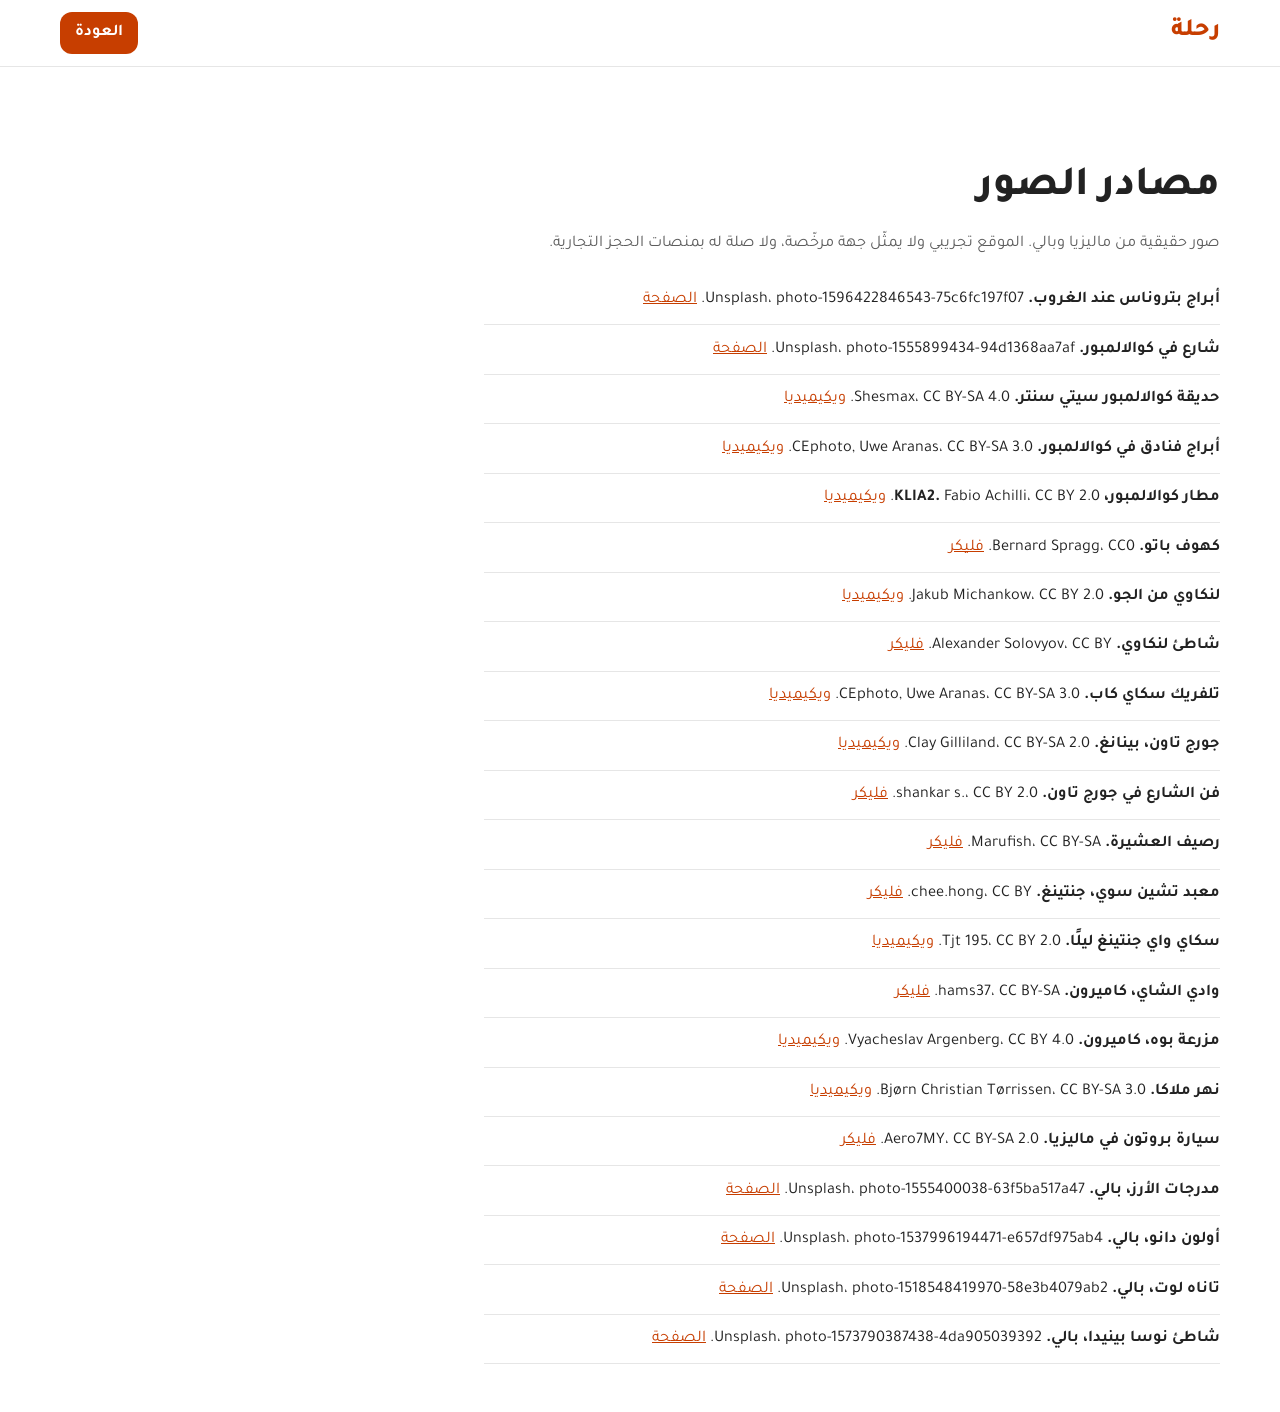
==== commit c687c511: "Rebuild the homepage as an Arabic activity marketplace. Replace the cinematic layout with a white Kl" ====
--- a/credits.html
+++ b/credits.html
@@ -9,31 +9,39 @@
   <link rel="icon" href="favicon.svg" type="image/svg+xml">
   <link rel="preconnect" href="https://fonts.googleapis.com">
   <link rel="preconnect" href="https://fonts.gstatic.com" crossorigin>
-  <link rel="stylesheet" href="https://fonts.googleapis.com/css2?family=Alexandria:wght@500;600&family=IBM+Plex+Sans+Arabic:wght@400;500&display=swap">
+  <link rel="stylesheet" href="https://fonts.googleapis.com/css2?family=Tajawal:wght@400;500;700;800&display=swap">
   <link rel="stylesheet" href="css/styles.css">
 </head>
 <body>
   <a class="skip" href="#credits">تخطّي إلى المحتوى</a>
-  <header class="nav">
-    <a class="brand" href="index.html">رحلة</a>
-    <a class="btn btn--accent" style="margin-inline-start:auto" href="index.html#contact">العودة</a>
+  <header class="site-header">
+    <div class="bar bar--simple">
+      <a class="logo" href="index.html">رحلة</a>
+      <a class="btn header-cta" style="grid-area:cta" href="index.html#activities">العودة</a>
+    </div>
   </header>
   <main class="wrap credits" id="credits">
-    <p class="kicker">حقوق الصور</p>
     <h1>مصادر الصور</h1>
-    <p class="lede">صور حقيقية من ماليزيا وبالي، من Unsplash وفليكر وويكيميديا كومنز. الموقع تجريبي ولا يمثّل جهة مرخّصة.</p>
+    <p class="lede">صور حقيقية من ماليزيا وبالي. الموقع تجريبي ولا يمثّل جهة مرخّصة، ولا صلة له بمنصات الحجز التجارية.</p>
     <ul>
-      <li><strong>كوالالمبور عند الغروب، صورة البطل.</strong> Unsplash، معرّف photo-1596422846543-75c6fc197f07. <a href="https://unsplash.com/photos/1596422846543-75c6fc197f07" target="_blank" rel="noopener noreferrer">الصفحة</a></li>
+      <li><strong>أبراج بتروناس عند الغروب.</strong> Unsplash، photo-1596422846543-75c6fc197f07. <a href="https://unsplash.com/photos/1596422846543-75c6fc197f07" target="_blank" rel="noopener noreferrer">الصفحة</a></li>
       <li><strong>شارع في كوالالمبور.</strong> Unsplash، photo-1555899434-94d1368aa7af. <a href="https://unsplash.com/photos/1555899434-94d1368aa7af" target="_blank" rel="noopener noreferrer">الصفحة</a></li>
       <li><strong>حديقة كوالالمبور سيتي سنتر.</strong> Shesmax، CC BY-SA 4.0. <a href="https://commons.wikimedia.org/wiki/File:Kuala_Lumpur._KLCC_Park._2019-12-09_22-22-76.jpg" target="_blank" rel="noopener noreferrer">ويكيميديا</a></li>
+      <li><strong>أبراج فنادق في كوالالمبور.</strong> CEphoto, Uwe Aranas، CC BY-SA 3.0. <a href="https://commons.wikimedia.org/wiki/File:Kuala_Lumpur_Malaysia_Renaissance-Kuala-Lumpur-Hotel_-01.jpg" target="_blank" rel="noopener noreferrer">ويكيميديا</a></li>
+      <li><strong>مطار كوالالمبور، KLIA2.</strong> Fabio Achilli، CC BY 2.0. <a href="https://commons.wikimedia.org/w/index.php?curid=109959216" target="_blank" rel="noopener noreferrer">ويكيميديا</a></li>
+      <li><strong>كهوف باتو.</strong> Bernard Spragg، CC0. <a href="https://www.flickr.com/photo.gne?id=17721587095" target="_blank" rel="noopener noreferrer">فليكر</a></li>
       <li><strong>لنكاوي من الجو.</strong> Jakub Michankow، CC BY 2.0. <a href="https://commons.wikimedia.org/wiki/File:Langkawi_-_aerial_view.jpg" target="_blank" rel="noopener noreferrer">ويكيميديا</a></li>
       <li><strong>شاطئ لنكاوي.</strong> Alexander Solovyov، CC BY. <a href="https://www.flickr.com/photo.gne?id=8767185305" target="_blank" rel="noopener noreferrer">فليكر</a></li>
+      <li><strong>تلفريك سكاي كاب.</strong> CEphoto, Uwe Aranas، CC BY-SA 3.0. <a href="https://commons.wikimedia.org/wiki/File:Langkawi_Malaysia_Langkawi-Cable-Car-03.jpg" target="_blank" rel="noopener noreferrer">ويكيميديا</a></li>
       <li><strong>جورج تاون، بينانغ.</strong> Clay Gilliland، CC BY-SA 2.0. <a href="https://commons.wikimedia.org/wiki/File:George_Town_Penang,_Malaysia_(11804890966).jpg" target="_blank" rel="noopener noreferrer">ويكيميديا</a></li>
-      <li><strong>رصيف العشيرة، بينانغ.</strong> Marufish، CC BY-SA. <a href="https://www.flickr.com/photo.gne?id=5300518344" target="_blank" rel="noopener noreferrer">فليكر</a></li>
+      <li><strong>فن الشارع في جورج تاون.</strong> shankar s.، CC BY 2.0. <a href="https://www.flickr.com/photos/77742560@N06/12255458836" target="_blank" rel="noopener noreferrer">فليكر</a></li>
+      <li><strong>رصيف العشيرة.</strong> Marufish، CC BY-SA. <a href="https://www.flickr.com/photo.gne?id=5300518344" target="_blank" rel="noopener noreferrer">فليكر</a></li>
       <li><strong>معبد تشين سوي، جنتينغ.</strong> chee.hong، CC BY. <a href="https://www.flickr.com/photo.gne?id=794704813" target="_blank" rel="noopener noreferrer">فليكر</a></li>
+      <li><strong>سكاي واي جنتينغ ليلًا.</strong> Tjt 195، CC BY 2.0. <a href="https://commons.wikimedia.org/wiki/File:Cable_Car_Genting_Highlands_Night.jpg" target="_blank" rel="noopener noreferrer">ويكيميديا</a></li>
       <li><strong>وادي الشاي، كاميرون.</strong> hams37، CC BY-SA. <a href="https://www.flickr.com/photo.gne?id=18498778973" target="_blank" rel="noopener noreferrer">فليكر</a></li>
       <li><strong>مزرعة بوه، كاميرون.</strong> Vyacheslav Argenberg، CC BY 4.0. <a href="https://commons.wikimedia.org/wiki/File:BOH_tea_estate_2,_Cameron_Highlands,_Malaysia.jpg" target="_blank" rel="noopener noreferrer">ويكيميديا</a></li>
-      <li><strong>كهوف باتو.</strong> Bernard Spragg، CC0. <a href="https://www.flickr.com/photo.gne?id=17721587095" target="_blank" rel="noopener noreferrer">فليكر</a></li>
+      <li><strong>نهر ملاكا.</strong> Bjørn Christian Tørrissen، CC BY-SA 3.0. <a href="https://commons.wikimedia.org/wiki/File:Malacca_River_Walk_2012.JPG" target="_blank" rel="noopener noreferrer">ويكيميديا</a></li>
+      <li><strong>سيارة بروتون في ماليزيا.</strong> Aero7MY، CC BY-SA 2.0. <a href="https://www.flickr.com/photo.gne?id=16696697545" target="_blank" rel="noopener noreferrer">فليكر</a></li>
       <li><strong>مدرجات الأرز، بالي.</strong> Unsplash، photo-1555400038-63f5ba517a47. <a href="https://unsplash.com/photos/1555400038-63f5ba517a47" target="_blank" rel="noopener noreferrer">الصفحة</a></li>
       <li><strong>أولون دانو، بالي.</strong> Unsplash، photo-1537996194471-e657df975ab4. <a href="https://unsplash.com/photos/1537996194471-e657df975ab4" target="_blank" rel="noopener noreferrer">الصفحة</a></li>
       <li><strong>تاناه لوت، بالي.</strong> Unsplash، photo-1518548419970-58e3b4079ab2. <a href="https://unsplash.com/photos/1518548419970-58e3b4079ab2" target="_blank" rel="noopener noreferrer">الصفحة</a></li>
--- a/css/styles.css
+++ b/css/styles.css
@@ -1,17 +1,15 @@
 :root {
-  --ink: #102e2c;
-  --paper: #f6f1e8;
-  --card: #fffdf9;
-  --accent: #a8432f;
-  --accent-soft: #f3d0c4;
-  --line: rgba(16, 46, 44, 0.14);
-  --shadow: 0 16px 40px rgba(16, 46, 44, 0.12);
-  --radius: 24px;
-  --display: "Alexandria", "IBM Plex Sans Arabic", "Segoe UI", Tahoma, sans-serif;
-  --body: "IBM Plex Sans Arabic", "Segoe UI", Tahoma, sans-serif;
-  --space: clamp(4.25rem, 6.2vw, 6.5rem);
-  --max: 72rem;
-  --edge: clamp(1rem, 3vw, 1.5rem);
+  --orange: #c73e00;
+  --orange-ink: #c73e00;
+  --ink: #222;
+  --muted: #5c5c5c;
+  --line: #e6e6e6;
+  --soft: #f5f5f5;
+  --white: #fff;
+  --shadow: 0 8px 24px rgba(0, 0, 0, 0.08);
+  --radius: 14px;
+  --max: 1160px;
+  --font: "Tajawal", "Segoe UI", Tahoma, sans-serif;
 }
 
 *,
@@ -21,445 +19,474 @@
 html {
   overflow-x: clip;
   scroll-padding-top: 5.5rem;
+  scroll-behavior: smooth;
 }
 
 body {
   margin: 0;
   overflow-x: clip;
-  background: var(--paper);
-  color: var(--ink);
-  font-family: var(--body);
-  font-size: 1.0625rem;
-  line-height: 1.7;
+  background: var(--white);
+  color: var(--ink);
+  font-family: var(--font);
+  font-size: 1.02rem;
+  line-height: 1.6;
 }
 
 img { max-width: 100%; display: block; }
 h1, h2, h3, p, ul, ol, figure { margin: 0; }
 ul, ol { padding: 0; list-style: none; }
 a { color: inherit; }
-button, input, select, textarea { font: inherit; color: inherit; }
+button, input, select { font: inherit; color: inherit; }
+[hidden] { display: none !important; }
 
 :focus-visible {
-  outline: 2px solid var(--accent);
-  outline-offset: 3px;
+  outline: 2px solid var(--orange);
+  outline-offset: 2px;
 }
 
 .skip {
   position: absolute;
-  inset-block-start: 0.6rem;
-  inset-inline-start: 0.6rem;
+  inset-block-start: 0.5rem;
+  inset-inline-start: 0.5rem;
   z-index: 80;
   transform: translateY(-160%);
   background: var(--ink);
-  color: var(--paper);
-  padding: 0.55rem 0.9rem;
+  color: var(--white);
+  padding: 0.45rem 0.8rem;
   border-radius: 999px;
   text-decoration: none;
 }
 .skip:focus { transform: none; }
 
+.visually-hidden {
+  position: absolute;
+  inline-size: 1px;
+  block-size: 1px;
+  overflow: hidden;
+  clip-path: inset(50%);
+}
+
 .wrap {
-  width: min(calc(100% - var(--edge) * 2), var(--max));
+  width: min(var(--max), calc(100% - 1.5rem));
   margin-inline: auto;
 }
 
-.kicker {
-  display: inline-flex;
+.site-header {
+  position: sticky;
+  inset-block-start: 0;
+  z-index: 40;
+  background: var(--white);
+  border-block-end: 1px solid var(--line);
+}
+
+.bar {
+  display: grid;
+  grid-template-columns: auto 1fr auto auto;
+  grid-template-areas:
+    "logo . currency cta"
+    "search search search search"
+    "nav nav nav nav";
+  gap: 0.55rem 0.7rem;
   align-items: center;
-  gap: 0.45rem;
+  width: min(var(--max), calc(100% - 1.5rem));
+  margin-inline: auto;
+  padding-block: 0.65rem;
+}
+
+.logo {
+  grid-area: logo;
+  font-weight: 800;
+  font-size: 1.55rem;
+  line-height: 1;
+  color: var(--orange);
+  text-decoration: none;
+}
+
+.header-search { grid-area: search; }
+.nav { grid-area: nav; }
+.currency { grid-area: currency; justify-self: end; }
+.header-cta { grid-area: cta; }
+.bar--simple {
+  display: flex;
+  justify-content: space-between;
+  align-items: center;
+}
+
+.mini-search,
+.find {
+  display: flex;
+  align-items: center;
+  gap: 0.4rem;
+  background: var(--soft);
+  border: 1px solid var(--line);
+  border-radius: 12px;
+  padding: 0.2rem;
+  min-width: 0;
+}
+.mini-search input,
+.find input {
+  flex: 1;
+  min-width: 0;
+  border: 0;
+  background: transparent;
+  padding: 0.45rem 0.7rem;
+  border-radius: 10px;
+}
+.mini-search input:focus,
+.find input:focus { outline: none; }
+.mini-search:focus-within,
+.find:focus-within { outline: 2px solid var(--orange); outline-offset: 1px; }
+
+.nav {
+  display: flex;
+  gap: 0.15rem 0.95rem;
+  overflow-x: auto;
+  max-width: 100%;
+  scrollbar-width: none;
+}
+.nav a {
+  white-space: nowrap;
+  text-decoration: none;
+  font-weight: 500;
+  color: var(--ink);
+  padding-block: 0.35rem;
+}
+.nav a:hover,
+.nav a.is-on { color: var(--orange); }
+
+.currency {
+  padding: 0.25rem 0.6rem;
+  border: 1px solid var(--line);
+  border-radius: 999px;
   font-size: 0.82rem;
-  font-weight: 500;
-  letter-spacing: 0;
-}
-.kicker::before {
-  content: "";
-  inline-size: 0.55rem;
-  block-size: 0.55rem;
-  border-radius: 50%;
-  background: var(--accent);
-}
-
-.h2 {
-  font-family: var(--display);
-  font-weight: 600;
-  font-size: clamp(2rem, 4vw, 3.25rem);
-  line-height: 1.2;
-  letter-spacing: 0;
-}
-
-.lede { max-inline-size: 38rem; color: var(--ink); }
-
-.section { padding-block: var(--space); }
-
-.section-head {
-  display: grid;
-  gap: 0.7rem;
-  margin-block-end: 1.6rem;
-  max-inline-size: 40rem;
-}
-
-.nav {
-  position: fixed;
-  z-index: 40;
-  inset-block-start: 0.85rem;
-  inset-inline: 0.85rem;
-  display: flex;
-  align-items: center;
-  gap: 0.75rem 1.1rem;
-  min-block-size: 3.6rem;
-  padding-block: 0.35rem;
-  padding-inline: 0.7rem 0.45rem;
-  border: 1px solid rgba(255, 252, 248, 0.45);
-  border-radius: 999px;
-  background: rgba(246, 241, 232, 0.78);
-  box-shadow: 0 10px 30px rgba(16, 46, 44, 0.12);
-  backdrop-filter: blur(16px);
-}
-
-.brand {
-  font-family: var(--display);
-  font-weight: 600;
-  font-size: 1.45rem;
-  line-height: 1;
-  text-decoration: none;
-  padding-inline: 0.45rem;
-}
-
-.nav__links {
-  display: flex;
-  flex-wrap: wrap;
-  gap: 0.15rem 0.9rem;
-  margin-inline-start: auto;
-}
-.nav__links a {
-  display: inline-flex;
-  align-items: center;
-  min-block-size: 2.6rem;
-  text-decoration: none;
-  font-size: 0.95rem;
-}
-.nav__links a:hover { text-decoration: underline; text-underline-offset: 0.25em; }
+  font-weight: 700;
+  color: var(--muted);
+  background: var(--white);
+}
 
 .btn {
   display: inline-flex;
   align-items: center;
   justify-content: center;
-  gap: 0.5rem;
-  min-block-size: 3rem;
-  padding-inline: 1.15rem;
-  border-radius: 999px;
-  border: 1px solid transparent;
+  gap: 0.35rem;
+  min-block-size: 2.6rem;
+  padding-inline: 0.95rem;
+  border: 0;
+  border-radius: 12px;
+  background: var(--orange);
+  color: var(--white);
+  font-weight: 700;
   text-decoration: none;
-  font-weight: 500;
   cursor: pointer;
-  background: transparent;
-}
-.btn svg { flex: 0 0 auto; }
-.btn--accent { background: var(--accent); color: #fffdf9; border-color: var(--accent); }
-.btn--ink { background: var(--ink); color: var(--paper); }
-.btn--ghost {
-  background: transparent;
-  color: #fffdf9;
-  border-color: rgba(255, 253, 249, 0.75);
-}
-.btn--line { background: transparent; color: var(--ink); border-color: var(--ink); }
+}
+.btn:hover { background: #b33700; }
+.btn--sm { min-block-size: 2.25rem; padding-inline: 0.7rem; font-size: 0.86rem; border-radius: 10px; }
 .btn--block { inline-size: 100%; }
+.btn--line {
+  background: var(--white);
+  color: var(--ink);
+  border: 1px solid var(--line);
+}
+.btn--line:hover { background: var(--soft); }
 
 .hero {
   position: relative;
-  min-block-size: 100svh;
-  margin: 0.7rem;
-  border-radius: 30px;
-  overflow: hidden;
-  color: #fffdf9;
+  min-block-size: 28rem;
+  margin-block-start: 0.9rem;
+  border-radius: 16px;
+  overflow: hidden;
   display: grid;
   align-items: end;
+  color: var(--white);
 }
 .hero__media,
 .hero__shade { position: absolute; inset: 0; }
 .hero__media { inline-size: 100%; block-size: 100%; object-fit: cover; object-position: center 42%; }
 .hero__shade {
-  background:
-    linear-gradient(180deg, rgba(16, 46, 44, 0.48) 0%, rgba(16, 46, 44, 0.08) 38%, rgba(16, 46, 44, 0.78) 100%);
+  background: linear-gradient(180deg, rgba(0, 0, 0, 0.18) 10%, rgba(0, 0, 0, 0.62) 100%);
 }
 .hero__content {
   position: relative;
   z-index: 1;
-  padding: 6.5rem var(--edge) 7.2rem;
-  max-inline-size: 46rem;
-}
-.hero .kicker { color: var(--accent-soft); }
-.hero .kicker::before { background: var(--accent-soft); }
+  padding: 1.4rem 1rem 1.3rem;
+  max-inline-size: 44rem;
+}
 .hero h1 {
-  margin-block-start: 0.8rem;
-  font-family: var(--display);
-  font-weight: 600;
-  font-size: clamp(2.7rem, 6.4vw, 5.4rem);
-  line-height: 1.12;
-  letter-spacing: 0;
-}
-.hero h1 span { display: block; }
-.hero h1 em { font-style: normal; color: var(--accent-soft); }
-.hero__sub {
-  margin-block-start: 1rem;
-  max-inline-size: 36rem;
-  font-size: 1.08rem;
-  line-height: 1.7;
-}
-.hero__actions { display: flex; flex-wrap: wrap; gap: 0.7rem; margin-block-start: 1.4rem; }
-
-.planner {
+  font-size: clamp(1.85rem, 5vw, 3.15rem);
+  font-weight: 800;
+  line-height: 1.25;
+  text-shadow: 0 2px 14px rgba(0, 0, 0, 0.35);
+}
+.hero p { margin-block-start: 0.45rem; max-inline-size: 34rem; }
+.find {
+  margin-block-start: 0.9rem;
+  background: var(--white);
+  color: var(--ink);
+  border-radius: 16px;
+  padding: 0.4rem;
+  box-shadow: 0 12px 30px rgba(0, 0, 0, 0.18);
+}
+.find input { padding: 0.7rem 0.8rem; font-size: 1.02rem; }
+.find .btn { min-block-size: 3rem; }
+
+.cats { padding-block: 1.3rem 0.4rem; }
+.cat-row {
+  display: flex;
+  gap: 0.35rem;
+  overflow-x: auto;
+  max-width: 100%;
+  padding-block-end: 0.4rem;
+  scrollbar-width: thin;
+}
+.cat {
+  flex: 0 0 5.6rem;
+  display: grid;
+  justify-items: center;
+  gap: 0.4rem;
+  border: 0;
+  background: transparent;
+  cursor: pointer;
+  color: var(--ink);
+  font-weight: 500;
+  font-size: 0.84rem;
+  line-height: 1.3;
+  text-align: center;
+}
+.cat span {
+  display: grid;
+  place-items: center;
+  inline-size: 4rem;
+  block-size: 4rem;
+  border-radius: 50%;
+  background: var(--soft);
+  color: var(--orange);
+}
+.cat.is-on span { background: var(--orange); color: var(--white); }
+.cat.is-on { color: var(--orange); }
+
+.section { padding-block: 1.6rem; }
+.section-head {
+  display: flex;
+  flex-wrap: wrap;
+  align-items: baseline;
+  justify-content: space-between;
+  gap: 0.4rem 1rem;
+  margin-block-end: 0.85rem;
+}
+.section h2 { font-size: clamp(1.35rem, 2.4vw, 1.7rem); font-weight: 800; line-height: 1.35; }
+.demo-note { color: var(--muted); font-size: 0.92rem; }
+
+.rail-wrap { position: relative; }
+.rail {
+  display: flex;
+  gap: 0.75rem;
+  overflow-x: auto;
+  scroll-snap-type: x mandatory;
+  max-width: 100%;
+  padding-block-end: 0.35rem;
+  scrollbar-width: thin;
+}
+.rail > * { scroll-snap-align: start; }
+
+.arrow {
+  display: none;
+  position: absolute;
+  inset-block-start: 42%;
+  z-index: 2;
+  inline-size: 2.4rem;
+  block-size: 2.4rem;
+  border: 1px solid var(--line);
+  border-radius: 50%;
+  background: var(--white);
+  box-shadow: var(--shadow);
+  cursor: pointer;
+  color: var(--ink);
+}
+.arrow--prev { inset-inline-start: -0.2rem; }
+.arrow--next { inset-inline-end: -0.2rem; }
+
+.promo {
   position: relative;
-  z-index: 5;
-  display: grid;
-  gap: 0.85rem;
-  margin-block-start: -3.6rem;
+  flex: 0 0 86%;
+  min-block-size: 11.5rem;
+  border-radius: 16px;
+  overflow: hidden;
+  color: var(--white);
+  display: grid;
+  align-items: end;
+}
+.promo img { position: absolute; inset: 0; inline-size: 100%; block-size: 100%; object-fit: cover; }
+.promo__shade {
+  position: absolute;
+  inset: 0;
+  background: linear-gradient(90deg, rgba(0, 0, 0, 0.25), rgba(0, 0, 0, 0.72));
+}
+.promo__copy {
+  position: relative;
+  z-index: 1;
+  padding-block: 1rem;
+  padding-inline: 2.5rem;
+  display: grid;
+  gap: 0.4rem;
+  justify-items: start;
+}
+.promo h3,
+.promo p { max-inline-size: 15rem; }
+.promo h3 { font-size: 1.2rem; font-weight: 800; line-height: 1.35; }
+
+.dest {
+  position: relative;
+  flex: 0 0 9.6rem;
+  block-size: 13.2rem;
+  border-radius: 14px;
+  overflow: hidden;
+  color: var(--white);
+}
+.dest img { inline-size: 100%; block-size: 100%; object-fit: cover; }
+.dest figcaption {
+  position: absolute;
+  inset-inline: 0;
+  inset-block-end: 0;
+  padding: 1.6rem 0.7rem 0.7rem;
+  background: linear-gradient(transparent, rgba(0, 0, 0, 0.72));
+  font-weight: 800;
+  font-size: 1.02rem;
+}
+
+.cards {
+  display: flex;
+  gap: 0.75rem;
+  overflow-x: auto;
+  scroll-snap-type: x mandatory;
+  max-width: 100%;
+  padding-block-end: 0.4rem;
+  scrollbar-width: thin;
+}
+.card {
+  flex: 0 0 78%;
+  scroll-snap-align: start;
+  display: flex;
+  flex-direction: column;
+  background: var(--white);
+  border: 1px solid #eee;
+  border-radius: var(--radius);
+  overflow: hidden;
+  box-shadow: var(--shadow);
+  min-width: 0;
+}
+.card__media { position: relative; aspect-ratio: 4 / 3; background: var(--soft); }
+.card__media img { inline-size: 100%; block-size: 100%; object-fit: cover; }
+.fav {
+  position: absolute;
+  inset-block-start: 0.55rem;
+  inset-inline-start: 0.55rem;
+  inline-size: 2.3rem;
+  block-size: 2.3rem;
+  border: 0;
+  border-radius: 50%;
+  background: var(--white);
+  color: var(--ink);
+  display: grid;
+  place-items: center;
+  cursor: pointer;
+  box-shadow: 0 2px 8px rgba(0, 0, 0, 0.12);
+}
+.fav.is-on { color: var(--orange); }
+.fav.is-on svg { fill: currentColor; }
+.card__body {
+  display: flex;
+  flex-direction: column;
+  gap: 0.4rem;
+  padding: 0.7rem 0.75rem 0.8rem;
+  flex: 1;
+}
+.card__meta { color: var(--muted); font-size: 0.82rem; }
+.card h3 {
+  font-size: 1.02rem;
+  font-weight: 700;
+  line-height: 1.45;
+  display: -webkit-box;
+  -webkit-line-clamp: 2;
+  -webkit-box-orient: vertical;
+  overflow: hidden;
+}
+.chips { display: flex; flex-wrap: wrap; gap: 0.3rem; }
+.chip {
+  padding: 0.12rem 0.5rem;
+  border-radius: 999px;
+  background: var(--soft);
+  color: #333;
+  font-size: 0.75rem;
+  font-weight: 500;
+}
+.card__foot {
+  display: flex;
+  align-items: center;
+  justify-content: space-between;
+  gap: 0.45rem;
+  margin-block-start: auto;
+}
+.price { font-size: 0.84rem; color: var(--muted); }
+.price strong { color: var(--orange-ink); font-size: 1.08rem; font-weight: 800; }
+
+.empty {
   padding: 1rem;
-  border: 1px solid rgba(255, 253, 249, 0.6);
-  border-radius: 26px;
-  background: rgba(255, 253, 249, 0.9);
-  box-shadow: var(--shadow);
-  backdrop-filter: blur(16px);
-}
-.planner__label {
-  font-size: 0.78rem;
-  font-weight: 500;
-}
-.planner__grid {
+  border-radius: 12px;
+  background: var(--soft);
+}
+.empty a { color: var(--orange); font-weight: 700; }
+
+.why-grid {
   display: grid;
   gap: 0.7rem;
 }
-.field { display: grid; gap: 0.3rem; }
-.field span { font-size: 0.86rem; font-weight: 500; }
-.field select,
-.field input,
-.field textarea {
-  inline-size: 100%;
-  min-block-size: 3.15rem;
-  padding: 0.7rem 0.9rem;
-  border: 1px solid var(--line);
-  border-radius: 14px;
-  background: var(--card);
-}
-.field textarea { min-block-size: 8.5rem; resize: vertical; }
-.field select:focus,
-.field input:focus,
-.field textarea:focus {
-  border-color: var(--accent);
-  outline: 3px solid rgba(168, 67, 47, 0.22);
-  outline-offset: 0;
-}
-
-.trust { padding-block-start: calc(var(--space) - 0.5rem); }
-.trust__row {
-  display: grid;
-  gap: 0.8rem;
-}
-.trust__item {
+.why {
   display: grid;
   grid-template-columns: auto 1fr;
-  gap: 0.75rem;
+  gap: 0.7rem;
   align-items: start;
-  padding: 1rem 1.05rem;
-  border-radius: 18px;
-  background: var(--card);
-  box-shadow: 0 8px 24px rgba(16, 46, 44, 0.06);
-}
-.icon {
+  padding: 0.9rem;
+  border-radius: 12px;
+  background: var(--soft);
+}
+.why span {
   display: grid;
   place-items: center;
   inline-size: 2.6rem;
   block-size: 2.6rem;
+  border-radius: 10px;
+  background: var(--white);
+  color: var(--orange);
+}
+.why h3 { font-size: 1.02rem; font-weight: 700; }
+.why p { color: var(--muted); font-size: 0.92rem; }
+
+.plan {
+  display: grid;
+  gap: 1rem;
+  padding: 1rem;
+  border-radius: 16px;
+  background: #fff4ee;
+}
+.plan h2 { font-size: clamp(1.4rem, 2.5vw, 1.85rem); font-weight: 800; }
+.plan .lede { color: var(--muted); margin-block: 0.35rem 0; }
+.fields { display: grid; gap: 0.65rem; }
+.field { display: grid; gap: 0.25rem; font-weight: 500; }
+.field input,
+.field select {
+  inline-size: 100%;
+  min-block-size: 2.9rem;
+  padding: 0.55rem 0.7rem;
+  border: 1px solid #e4e4e4;
   border-radius: 12px;
-  background: rgba(16, 46, 44, 0.06);
-  color: var(--ink);
-}
-.trust__name,
-.feature h3,
-.step h3 { font-family: var(--display); font-weight: 600; font-size: 1.12rem; line-height: 1.35; }
-.trust__item p:not(.trust__name),
-.feature p,
-.step p { font-size: 0.95rem; line-height: 1.55; }
-
-.bento {
-  display: flex;
-  gap: 0.85rem;
-  overflow-x: auto;
-  scroll-snap-type: x mandatory;
-  padding-block-end: 0.4rem;
-  scrollbar-width: thin;
-}
-.place {
-  position: relative;
-  flex: 0 0 78%;
-  scroll-snap-align: start;
-  min-block-size: 24rem;
-  border-radius: 22px;
-  overflow: hidden;
-  color: #fffdf9;
-}
-.place img,
-.pkg__photo img,
-.shot img,
-.cta__media {
-  inline-size: 100%;
-  block-size: 100%;
-  object-fit: cover;
-}
-.place img { position: absolute; inset: 0; block-size: 100%; transition: transform 0.6s ease; }
-.place figcaption,
-.shot figcaption {
-  position: absolute;
-  inset-inline: 0;
-  inset-block-end: 0;
-  padding: 2.4rem 1.1rem 1.05rem;
-  background: linear-gradient(transparent, rgba(16, 46, 44, 0.82));
-}
-.place h3,
-.shot h3 {
-  font-family: var(--display);
-  font-weight: 600;
-  font-size: 1.7rem;
-  line-height: 1.2;
-}
-.place p { font-size: 0.95rem; }
-
-.pkgs {
-  display: grid;
-  gap: 1rem;
-}
-.pkg {
-  display: flex;
-  flex-direction: column;
-  border-radius: 24px;
-  background: var(--card);
-  box-shadow: var(--shadow);
-  overflow: hidden;
-}
-.pkg--featured { border: 2px solid var(--accent); }
-.pkg__photo { aspect-ratio: 16 / 11; overflow: hidden; }
-.pkg__photo img { transition: transform 0.6s ease; }
-.pkg__body { display: flex; flex-direction: column; gap: 0.8rem; padding: 1.15rem 1.15rem 1.2rem; flex: 1; }
-.chips { display: flex; flex-wrap: wrap; gap: 0.4rem; }
-.chip {
-  padding: 0.2rem 0.65rem;
-  border-radius: 999px;
-  border: 1px solid var(--line);
-  font-size: 0.8rem;
-  font-weight: 500;
-}
-.pkg h3 { font-family: var(--display); font-weight: 600; font-size: 1.65rem; line-height: 1.25; }
-.checks { display: grid; gap: 0.4rem; }
-.checks li { display: flex; gap: 0.45rem; align-items: flex-start; font-size: 0.96rem; }
-.checks svg { margin-block-start: 0.2rem; color: var(--accent); }
-.price {
-  margin-block-start: auto;
-  font-family: var(--display);
-  font-weight: 600;
-  font-size: 1.2rem;
-}
-
-.experience {
-  display: grid;
-  gap: 1.5rem;
-  align-items: center;
-}
-.collage { position: relative; min-block-size: 28rem; }
-.collage img { object-fit: cover; border-radius: 22px; box-shadow: var(--shadow); }
-.collage .a { inline-size: 72%; block-size: 24rem; }
-.collage .b {
-  position: absolute;
-  inline-size: 48%;
-  block-size: 13rem;
-  inset-inline-end: 0;
-  inset-block-start: 1.2rem;
-  border: 4px solid var(--paper);
-}
-.collage .c {
-  position: absolute;
-  inline-size: 42%;
-  block-size: 11rem;
-  inset-inline-start: 4%;
-  inset-block-end: 0;
-  border: 4px solid var(--paper);
-}
-.features { display: grid; gap: 0.9rem; margin-block-start: 1.1rem; }
-.feature { display: grid; grid-template-columns: auto 1fr; gap: 0.75rem; align-items: start; }
-
-.band {
-  background: color-mix(in srgb, var(--ink) 7%, var(--paper));
-}
-.steps {
-  display: grid;
-  gap: 0.9rem;
-}
-.step {
-  position: relative;
-  padding: 1.25rem 1.15rem 1.2rem;
-  border-radius: 22px;
-  background: var(--card);
-  box-shadow: 0 10px 28px rgba(16, 46, 44, 0.06);
-}
-.step__top { display: flex; align-items: center; justify-content: space-between; gap: 0.6rem; }
-.step__no {
-  font-family: var(--body);
-  font-weight: 500;
-  font-size: 2.5rem;
-  line-height: 1;
-  color: var(--accent);
-}
-.step h3 { margin-block: 0.45rem 0.25rem; }
-
-.gallery__row {
-  display: grid;
-  grid-auto-flow: column;
-  grid-auto-columns: 68%;
-  gap: 0.75rem;
-  overflow-x: auto;
-  scroll-snap-type: x mandatory;
-  padding-block-end: 0.3rem;
-}
-.shot {
-  position: relative;
-  scroll-snap-align: start;
-  aspect-ratio: 4 / 5;
-  border-radius: 18px;
-  overflow: hidden;
-}
-.shot img { transition: transform 0.6s ease; }
-.shot h3 { font-size: 1.15rem; }
-
-.finale {
-  display: grid;
-  gap: 1.1rem;
-}
-.cta {
-  position: relative;
-  min-block-size: 26rem;
-  border-radius: 28px;
-  overflow: hidden;
-  color: #fffdf9;
-  display: grid;
-  align-items: end;
-}
-.cta__media { position: absolute; inset: 0; }
-.cta__shade {
-  position: absolute;
-  inset: 0;
-  background: linear-gradient(180deg, rgba(16, 46, 44, 0.15), rgba(16, 46, 44, 0.78));
-}
-.cta__copy { position: relative; z-index: 1; padding: 1.6rem; max-inline-size: 34rem; }
-.cta h2 { font-family: var(--display); font-weight: 600; font-size: clamp(2rem, 4vw, 3.1rem); line-height: 1.2; }
-.cta p { margin-block: 0.7rem 1.1rem; }
-.panel {
-  padding: 1.2rem;
-  border-radius: 24px;
-  background: var(--card);
-  box-shadow: var(--shadow);
-  display: grid;
-  gap: 0.8rem;
-}
-.panel h3 { font-family: var(--display); font-weight: 600; font-size: 1.45rem; }
+  background: var(--white);
+}
+.field input:focus,
+.field select:focus {
+  border-color: var(--orange);
+  outline: 3px solid rgba(199, 62, 0, 0.2);
+}
+.plan-actions { display: flex; flex-wrap: wrap; gap: 0.5rem; }
 .hp {
   position: absolute;
   inline-size: 1px;
@@ -467,109 +494,76 @@
   overflow: hidden;
   clip-path: inset(50%);
 }
-.note { font-size: 0.92rem; }
-.mail { text-underline-offset: 0.2em; }
 
 .site-footer {
-  background: var(--ink);
-  color: var(--paper);
-  padding-block: 3rem 1.5rem;
+  background: var(--soft);
+  padding-block: 2rem 1.2rem;
+  margin-block-start: 0.5rem;
 }
 .footer-grid {
   display: grid;
-  gap: 1.5rem;
-}
-.site-footer h2,
-.site-footer h3 {
-  font-family: var(--display);
-  font-weight: 600;
-  font-size: 1.15rem;
-  margin-block-end: 0.55rem;
-}
-.site-footer .brandish { font-size: 1.8rem; }
-.site-footer a { text-underline-offset: 0.2em; }
-.site-footer ul { display: grid; gap: 0.35rem; }
+  gap: 1.2rem;
+}
+.site-footer h2 { font-size: 1.4rem; font-weight: 800; color: var(--orange); }
+.site-footer h3 { font-size: 1rem; font-weight: 700; margin-block-end: 0.4rem; }
+.site-footer a { text-decoration: none; }
+.site-footer a:hover { text-decoration: underline; }
+.site-footer ul { display: grid; gap: 0.28rem; }
+.site-footer p,
+.site-footer li { color: #333; }
 .legal {
-  margin-block-start: 1.6rem;
-  padding-block-start: 1rem;
-  border-block-start: 1px solid rgba(246, 241, 232, 0.2);
+  margin-block-start: 1.2rem;
+  padding-block-start: 0.8rem;
+  border-block-start: 1px solid #e0e0e0;
+  color: var(--muted);
   font-size: 0.9rem;
 }
 
-.credits { padding-block: 7rem var(--space); }
-.credits h1 {
-  font-family: var(--display);
-  font-weight: 600;
-  font-size: clamp(2.2rem, 5vw, 3.4rem);
-  line-height: 1.2;
-}
-.credits .lede { margin-block: 0.8rem 1.6rem; }
-.credits li {
-  padding-block: 0.85rem;
-  border-block-end: 1px solid var(--line);
-  max-inline-size: 46rem;
-}
-.credits a { text-underline-offset: 0.18em; }
-
-@media (min-width: 760px) {
-  .planner__grid { grid-template-columns: 1.3fr 1fr 1fr auto; align-items: end; }
-  .trust__row { grid-template-columns: 1fr 1fr; }
-  .pkgs { grid-template-columns: repeat(3, 1fr); align-items: stretch; }
-  .pkg--featured { margin-block-start: -1.1rem; }
-  .steps { position: relative; grid-template-columns: repeat(3, 1fr); }
-  .steps::before {
-    content: "";
-    position: absolute;
-    z-index: 0;
-    inset-block-start: 2.5rem;
-    inset-inline: 8%;
-    block-size: 2px;
-    background: color-mix(in srgb, var(--accent) 42%, transparent);
+.credits { padding-block: 5.5rem 3rem; }
+.credits h1 { font-size: clamp(1.8rem, 4vw, 2.6rem); font-weight: 800; }
+.credits .lede { margin-block: 0.6rem 1.2rem; color: var(--muted); }
+.credits li { padding-block: 0.7rem; border-block-end: 1px solid var(--line); max-inline-size: 46rem; }
+.credits a { color: var(--orange); }
+
+@media (min-width: 720px) {
+  .promo { flex-basis: calc((100% - 0.75rem) / 2.15); }
+  .why-grid { grid-template-columns: 1fr 1fr; }
+  .fields { grid-template-columns: 1fr 1fr; }
+  .plan { grid-template-columns: 0.9fr 1.1fr; align-items: center; padding: 1.4rem; }
+  .footer-grid { grid-template-columns: 1.3fr 1fr 1fr 1fr; }
+  .arrow { display: grid; place-items: center; }
+}
+
+@media (min-width: 1020px) {
+  .bar {
+    grid-template-columns: auto minmax(11rem, 16rem) minmax(0, 1fr) auto auto;
+    grid-template-areas: "logo search nav currency cta";
+    padding-block: 0.75rem;
   }
-  .step { z-index: 1; }
-  .gallery__row { grid-auto-columns: 16%; }
-  .footer-grid { grid-template-columns: 1.4fr 1fr 1fr 1fr; }
-}
-
-@media (min-width: 980px) {
-  .nav { inset-inline: max(1rem, calc((100% - var(--max)) / 2)); }
-  .bento {
+  .hero { min-block-size: 26rem; align-items: center; }
+  .hero__content { padding: 2rem; }
+  .cat { flex: 1 1 0; }
+  .promo { flex-basis: calc((100% - 1.5rem) / 3); }
+  .cards {
     display: grid;
-    grid-template-columns: 1.25fr 1fr 1fr;
-    grid-template-rows: 16.5rem 16.5rem 14rem;
+    grid-template-columns: repeat(4, 1fr);
     overflow: visible;
-    gap: 0.9rem;
   }
-  .place { flex: none; min-block-size: 0; block-size: 100%; }
-  .place--lang { grid-column: 1; grid-row: 1 / 3; }
-  .place--kl { grid-column: 2; grid-row: 1; }
-  .place--penang { grid-column: 3; grid-row: 1; }
-  .place--genting { grid-column: 2; grid-row: 2; }
-  .place--cameron { grid-column: 3; grid-row: 2; }
-  .place--bali { grid-column: 1 / -1; grid-row: 3; }
-  .trust__row { grid-template-columns: repeat(4, 1fr); }
-  .experience { grid-template-columns: 1.05fr 0.95fr; gap: 2.5rem; }
-  .finale { grid-template-columns: 1.15fr 0.85fr; align-items: stretch; }
-  .cta { min-block-size: 100%; }
-  .gallery__row { grid-auto-columns: calc((100% - 5.25rem) / 8); }
-}
-
-@media (max-width: 759px) {
-  .nav__links { display: none; }
-  .nav .btn { margin-inline-start: auto; }
-  .hero { margin: 0.45rem; border-radius: 22px; min-block-size: 92svh; }
-  .hero__content { padding: 5.5rem 1rem 6.4rem; }
-  .pkg--featured { margin-block-start: 0; }
+  .card { flex: none; }
+  .why-grid { grid-template-columns: repeat(4, 1fr); }
+}
+
+@media (max-width: 520px) {
+  .find { flex-wrap: wrap; }
+  .find .btn { inline-size: 100%; }
+}
+
+@media (prefers-reduced-motion: reduce) {
+  html { scroll-behavior: auto; }
+  .card { transition: none; }
 }
 
 @media (prefers-reduced-motion: no-preference) {
-  .js [data-reveal] {
-    opacity: 0;
-    transform: translateY(14px);
-    transition: opacity 0.6s ease, transform 0.6s ease;
-  }
-  .js [data-reveal].is-in { opacity: 1; transform: none; }
-  .place:hover img,
-  .pkg:hover .pkg__photo img,
-  .shot:hover img { transform: scale(1.06); }
-}
+  .card { transition: transform 0.2s ease, box-shadow 0.2s ease; }
+  .card:hover { transform: translateY(-4px); box-shadow: 0 12px 28px rgba(0, 0, 0, 0.12); }
+}
